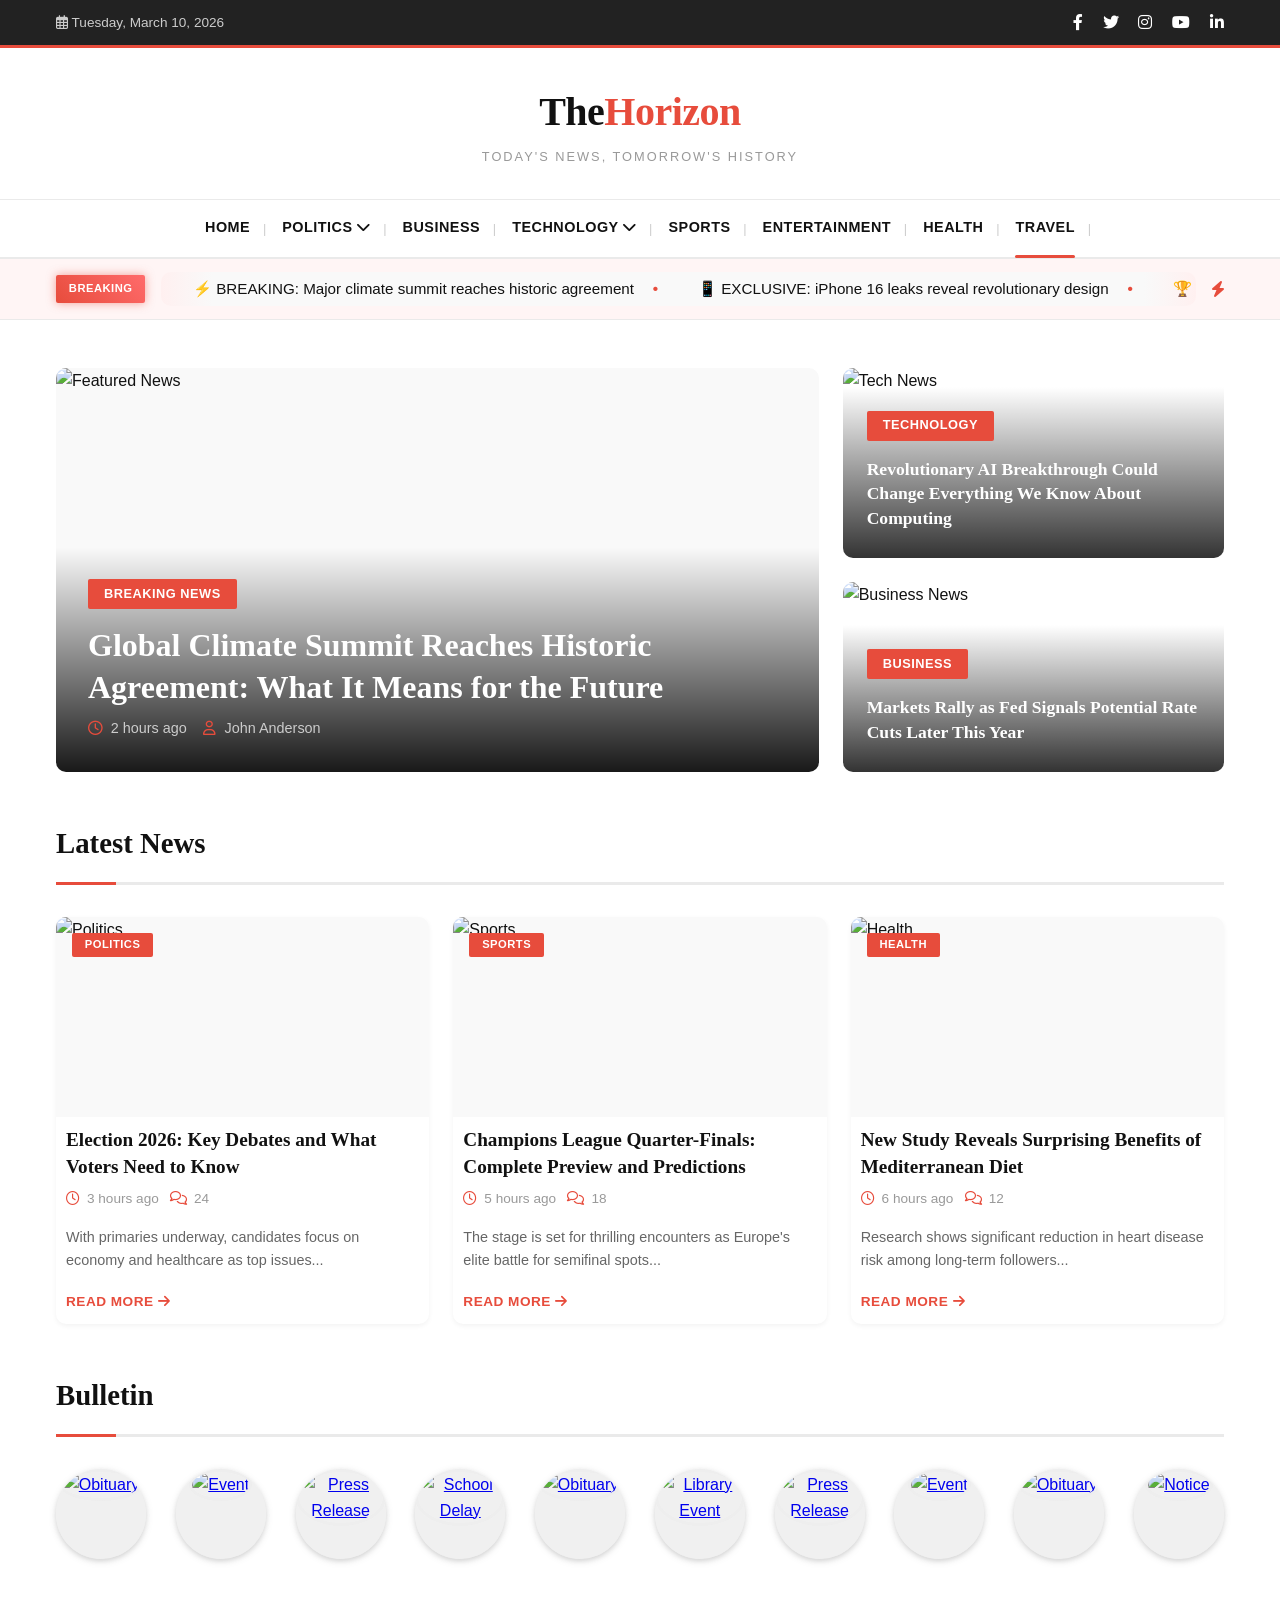
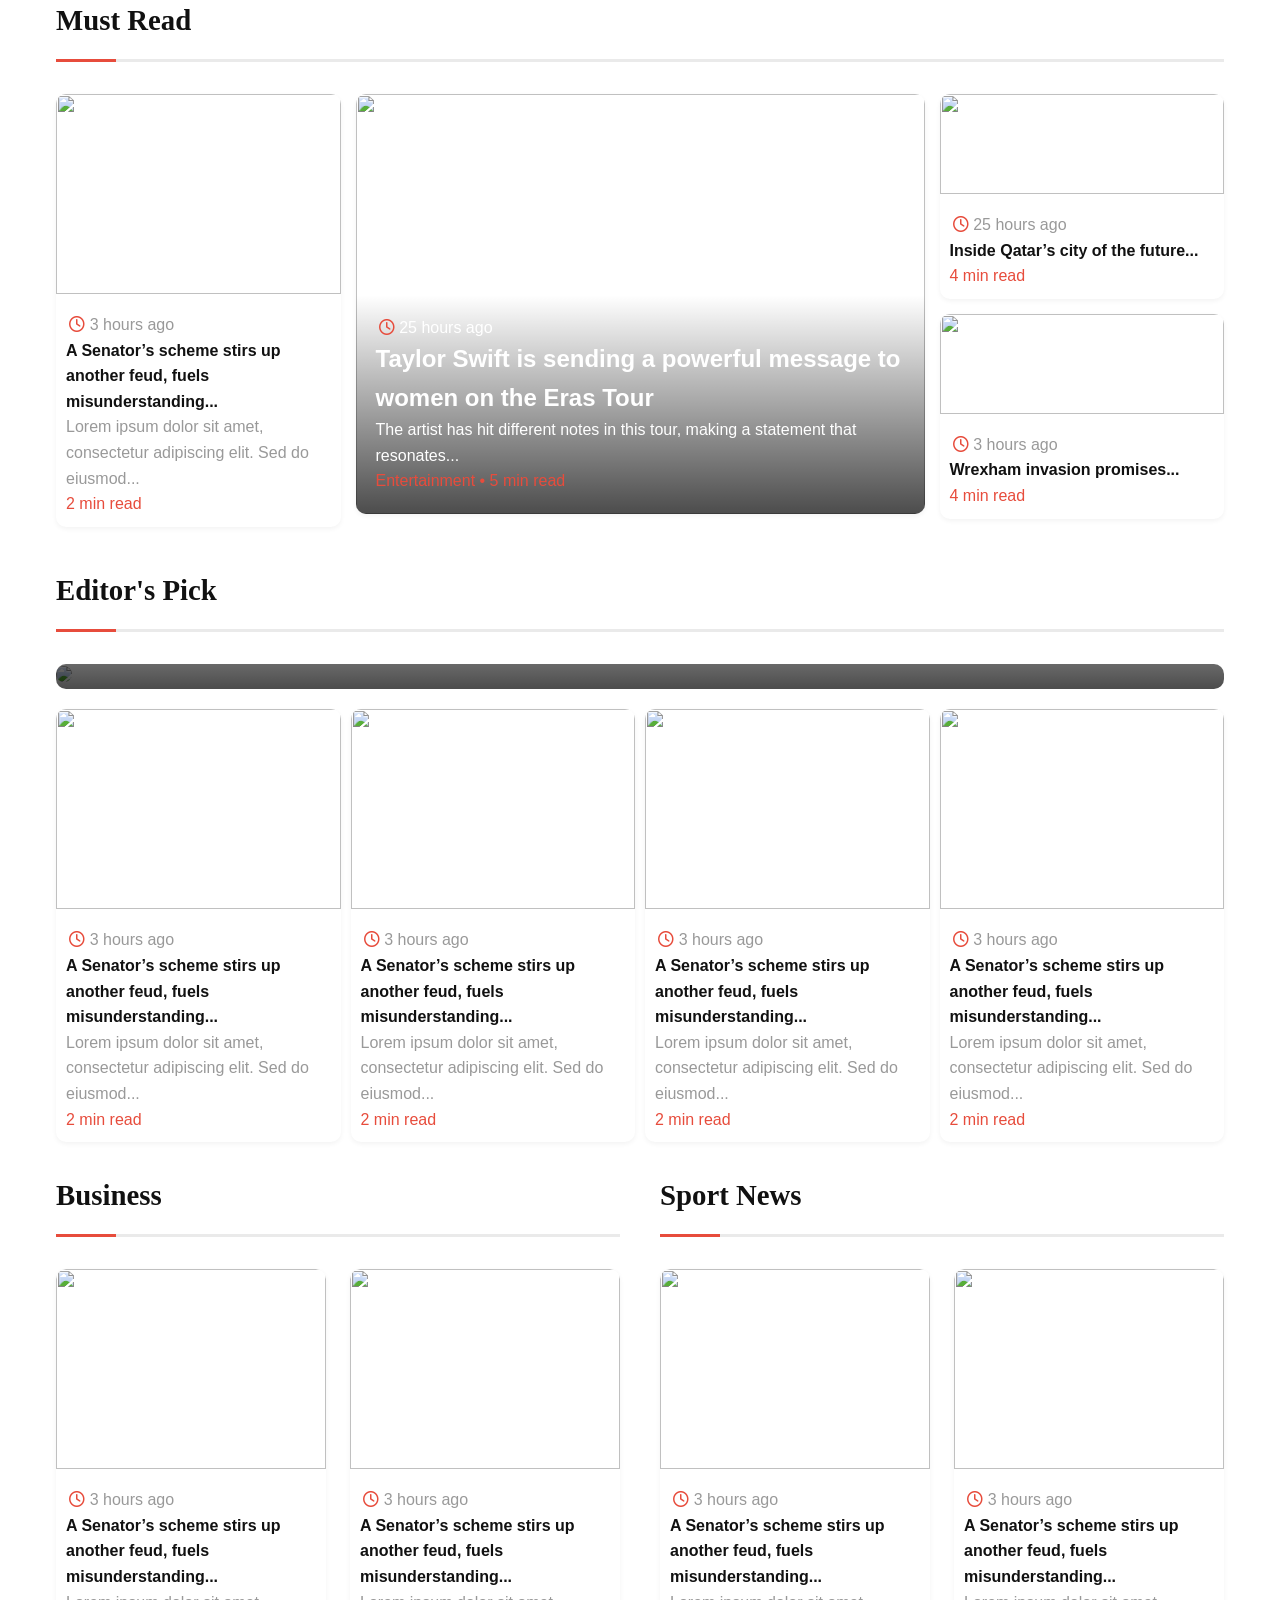
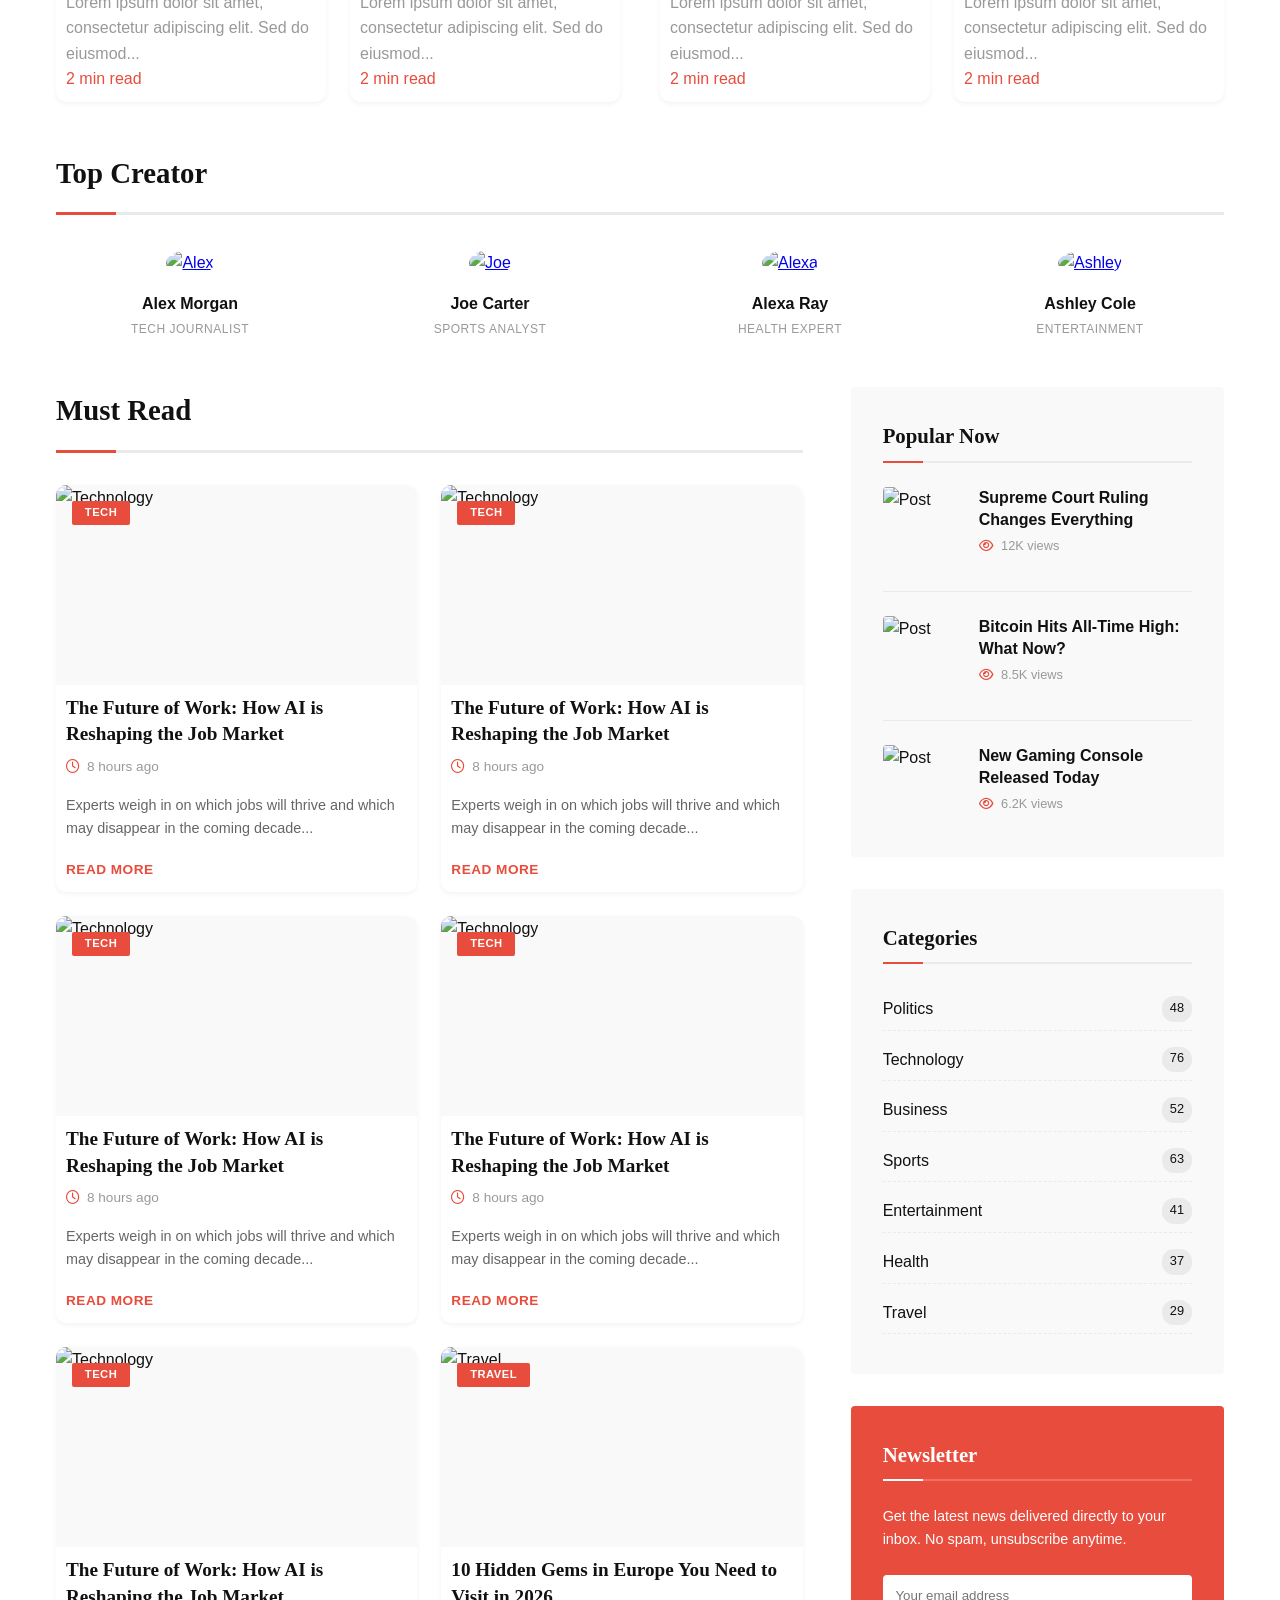
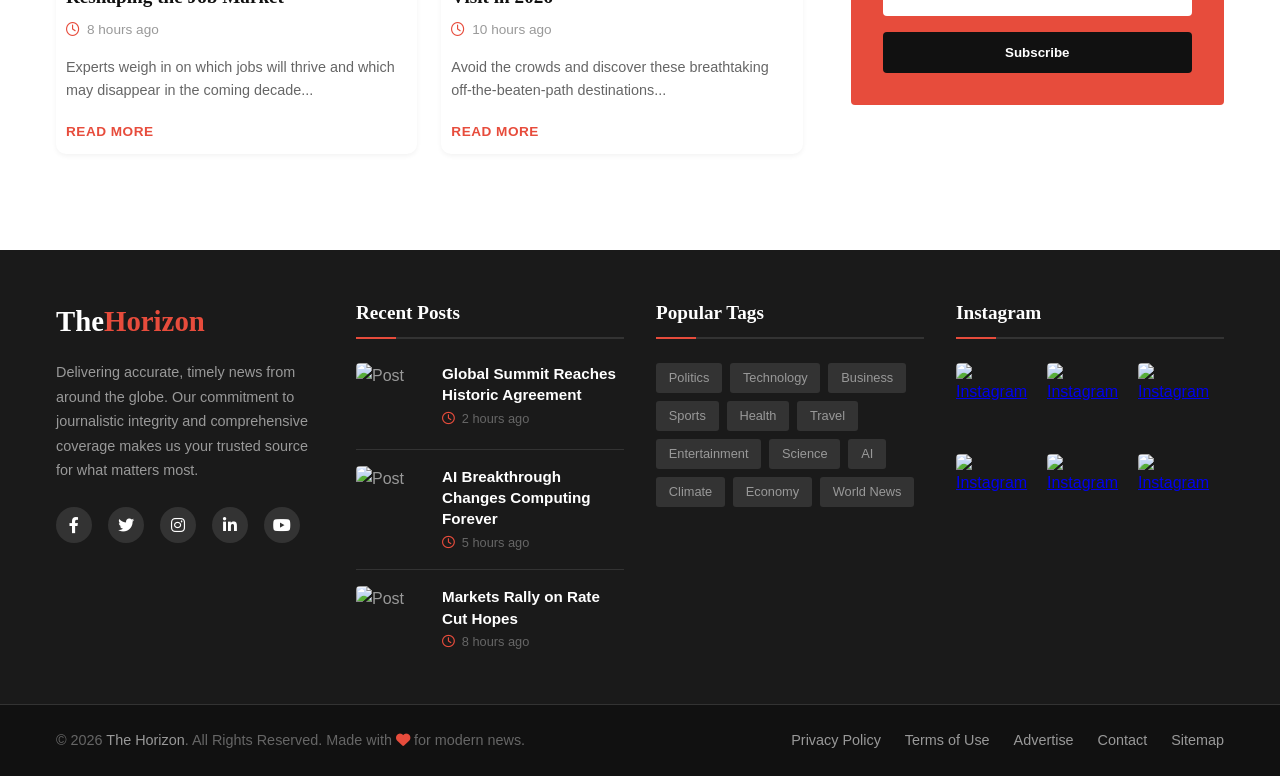
==== index.html @ bb19d881 "first commit" ====
<!doctype html>
<html lang="en">
  <head>
    <meta charset="UTF-8" />
    <meta name="viewport" content="width=device-width, initial-scale=1.0" />
    <title>The Horizon | Modern News & Magazine</title>
    <link
      rel="stylesheet"
      href="https://cdnjs.cloudflare.com/ajax/libs/font-awesome/6.0.0/css/all.min.css"
    />
    <link rel="stylesheet" href="./news.css" />
  </head>
  <body>
    <!-- TOP BAR -->
    <div class="top-bar">
      <div class="container">
        <div class="top-bar-date">
          <i class="far fa-calendar-alt"></i> Tuesday, March 10, 2026
        </div>

        <div class="top-bar-social">
          <a href="#"><i class="fab fa-facebook-f"></i></a>
          <a href="#"><i class="fab fa-twitter"></i></a>
          <a href="#"><i class="fab fa-instagram"></i></a>
          <a href="#"><i class="fab fa-youtube"></i></a>
          <a href="#"><i class="fab fa-linkedin-in"></i></a>
        </div>
      </div>
    </div>

    <!-- HEADER MAIN -->
    <header class="header-main">
      <div class="container">
        <div class="logo-area">
          <a href="./index.html" class="logo">The<span>Horizon</span></a>
          <div class="logo-tagline">Today's News, Tomorrow's History</div>
        </div>
      </div>
    </header>

    <!-- MAIN NAVIGATION -->
    <nav class="main-nav">
      <div class="container">
        <button class="menu-toggle"><i class="fas fa-bars"></i> Menu</button>
        <ul class="nav-menu">
          <li class="nav-item">
            <a href="./index.html" class="nav-link">Home</a>
          </li>
          <li class="nav-item">
            <a href="#" class="nav-link"
              >Politics <i class="fas fa-chevron-down"></i
            ></a>
            <div class="dropdown-menu">
              <a href="./assets/pages/National.html" class="dropdown-item"
                >National</a
              >
              <a href="#" class="dropdown-item">International</a>
              <a href="#" class="dropdown-item">Elections 2026</a>
              <a href="#" class="dropdown-item">Policy</a>
            </div>
          </li>
          <li class="nav-item">
            <a href="./assets/pages/Business.html" class="nav-link">Business</a>
          </li>
          <li class="nav-item">
            <a href="#" class="nav-link"
              >Technology <i class="fas fa-chevron-down"></i
            ></a>
            <div class="dropdown-menu">
              <a href="#" class="dropdown-item">AI & Robotics</a>
              <a href="#" class="dropdown-item">Gadgets</a>
              <a href="#" class="dropdown-item">Startups</a>
            </div>
          </li>
          <li class="nav-item">
            <a href="#" class="nav-link">Sports</a>
          </li>
          <li class="nav-item">
            <a href="#" class="nav-link">Entertainment</a>
          </li>
          <li class="nav-item">
            <a href="#" class="nav-link">Health</a>
          </li>
          <li class="nav-item">
            <a href="#" class="nav-link">Travel</a>
          </li>
          <div class="nav-indicator"></div>
        </ul>
      </div>
    </nav>

    <!-- BREAKING NEWS TICKER -->
    <div class="breaking-news">
      <div class="container">
        <span class="breaking-label">BREAKING</span>
        <div class="breaking-ticker" id="liveTicker">
          <div class="ticker-track" id="tickerTrack">
            <!-- Items will be added by JavaScript -->
          </div>
        </div>
        <i class="fas fa-bolt"></i>
      </div>
    </div>

    <main>
      <div class="container">
        <!-- FEATURED GRID -->
        <div class="featured-grid stagger-1">
          <!-- Main Featured Article -->
          <div class="featured-main reveal">
            <img
              src="https://images.unsplash.com/photo-1504711434969-e33886168f5c?w=1200"
              alt="Featured News"
            />
            <div class="featured-content">
              <span class="featured-category">Breaking News</span>
              <h2 class="featured-title">
                <a href="#">
                  Global Climate Summit Reaches Historic Agreement: What It
                  Means for the Future
                </a>
              </h2>
              <div class="featured-meta">
                <i class="far fa-clock"></i> 2 hours ago &nbsp;&nbsp;
                <i class="far fa-user"></i> John Anderson
              </div>
            </div>
          </div>

          <!-- Side Featured Articles -->
          <div class="featured-side">
            <div class="featured-side-item reveal">
              <img
                src="https://images.unsplash.com/photo-1529107386315-e1a2ed48a620?w=600"
                alt="Tech News"
              />
              <div class="featured-side-content">
                <span class="featured-category">Technology</span>
                <h3 class="featured-side-title">
                  <a href="#"
                    >Revolutionary AI Breakthrough Could Change Everything We
                    Know About Computing</a
                  >
                </h3>
              </div>
            </div>
            <div class="featured-side-item reveal">
              <img
                src="https://images.unsplash.com/photo-1460925895917-afdab827c52f?w=600"
                alt="Business News"
              />
              <div class="featured-side-content">
                <span class="featured-category">Business</span>
                <h3 class="featured-side-title">
                  <a href="#"
                    >Markets Rally as Fed Signals Potential Rate Cuts Later This
                    Year</a
                  >
                </h3>
              </div>
            </div>
          </div>
        </div>

        <!-- LATEST NEWS SECTION -->
        <h2 class="section-title stagger-2">Latest News</h2>
        <div class="article-grid stagger-2">
          <!-- Article Card 1 -->
          <article class="article-card reveal">
            <div class="card-image">
              <img
                src="https://images.unsplash.com/photo-1585829365295-ab7cd400c167?w=600"
                alt="Politics"
              />
              <span class="category-tag">Politics</span>
            </div>
            <div class="card-content">
              <h3 class="card-title">
                <a href="#"
                  >Election 2026: Key Debates and What Voters Need to Know</a
                >
              </h3>
              <div class="card-meta">
                <i class="far fa-clock"></i> 3 hours ago &nbsp;
                <i class="far fa-comments"></i> 24
              </div>
              <p class="card-excerpt">
                With primaries underway, candidates focus on economy and
                healthcare as top issues...
              </p>
              <a href="#" class="read-more"
                >Read More <i class="fas fa-arrow-right"></i
              ></a>
            </div>
          </article>

          <!-- Article Card 2 -->
          <article class="article-card reveal">
            <div class="card-image">
              <img
                src="https://images.unsplash.com/photo-1517245386807-bb43f82c33c4?w=600"
                alt="Sports"
              />
              <span class="category-tag">Sports</span>
            </div>
            <div class="card-content">
              <h3 class="card-title">
                <a href="#"
                  >Champions League Quarter-Finals: Complete Preview and
                  Predictions</a
                >
              </h3>
              <div class="card-meta">
                <i class="far fa-clock"></i> 5 hours ago &nbsp;
                <i class="far fa-comments"></i> 18
              </div>
              <p class="card-excerpt">
                The stage is set for thrilling encounters as Europe's elite
                battle for semifinal spots...
              </p>
              <a href="#" class="read-more"
                >Read More <i class="fas fa-arrow-right"></i
              ></a>
            </div>
          </article>

          <!-- Article Card 3 -->
          <article class="article-card reveal">
            <div class="card-image">
              <img
                src="https://images.unsplash.com/photo-1576091160399-112ba8d25d1d?w=600"
                alt="Health"
              />
              <span class="category-tag">Health</span>
            </div>
            <div class="card-content">
              <h3 class="card-title">
                <a href="#"
                  >New Study Reveals Surprising Benefits of Mediterranean
                  Diet</a
                >
              </h3>
              <div class="card-meta">
                <i class="far fa-clock"></i> 6 hours ago &nbsp;
                <i class="far fa-comments"></i> 12
              </div>
              <p class="card-excerpt">
                Research shows significant reduction in heart disease risk among
                long-term followers...
              </p>
              <a href="#" class="read-more"
                >Read More <i class="fas fa-arrow-right"></i
              ></a>
            </div>
          </article>
        </div>

        <!-- BULLETIN -->
        <h2 class="section-title stagger-3">Bulletin</h2>
        <div class="bulletin-row stagger-3">
          <div
            class="bulletin-item reveal"
            data-label="Obituary: Mary Johnson"
            data-date="Mar 10, 2026"
          >
            <a href="/obituaries/mary-johnson">
              <img
                src="https://randomuser.me/api/portraits/women/68.jpg"
                alt="Obituary"
              />
            </a>
          </div>
          <div
            class="bulletin-item reveal"
            data-label="Downtown Street Fair"
            data-date="Sat, Mar 15"
          >
            <a href="/events/downtown-street-fair">
              <img
                src="https://cdn-icons-png.flaticon.com/512/1995/1995572.png"
                alt="Event"
              />
            </a>
          </div>
          <div
            class="bulletin-item reveal"
            data-label="City Budget Approved"
            data-date="2 hours ago"
          >
            <a href="/press/city-budget-approved">
              <img
                src="https://cdn-icons-png.flaticon.com/512/2933/2933245.png"
                alt="Press Release"
              />
            </a>
          </div>
          <div
            class="bulletin-item reveal"
            data-label="Lincoln HS: 2-hr delay"
            data-date="Today, 7:30 AM"
          >
            <a href="/schools/closures#lincoln">
              <img
                src="https://cdn-icons-png.flaticon.com/512/3069/3069176.png"
                alt="School Delay"
              />
            </a>
          </div>
          <div
            class="bulletin-item reveal"
            data-label="Robert Chen, 78"
            data-date="Mar 9, 2026"
          >
            <a href="/obituaries/robert-chen">
              <img
                src="https://randomuser.me/api/portraits/men/32.jpg"
                alt="Obituary"
              />
            </a>
          </div>
          <div
            class="bulletin-item reveal"
            data-label="Library Book Sale"
            data-date="Mar 12–14"
          >
            <a href="/events/library-book-sale">
              <img
                src="https://cdn-icons-png.flaticon.com/512/1046/1046784.png"
                alt="Library Event"
              />
            </a>
          </div>
          <div
            class="bulletin-item reveal"
            data-label="Police Chief announces retirement"
            data-date="1 day ago"
          >
            <a href="/press/police-chief-retires">
              <img
                src="https://cdn-icons-png.flaticon.com/512/3135/3135715.png"
                alt="Press Release"
              />
            </a>
          </div>
          <div
            class="bulletin-item reveal"
            data-label="Annual Spring Cleanup"
            data-date="Sat, Mar 22"
          >
            <a href="/events/spring-cleanup">
              <img
                src="https://cdn-icons-png.flaticon.com/512/263/263115.png"
                alt="Event"
              />
            </a>
          </div>
          <div
            class="bulletin-item reveal"
            data-label="Eleanor Ramirez, 92"
            data-date="Mar 8, 2026"
          >
            <a href="/obituaries/eleanor-ramirez">
              <img
                src="https://randomuser.me/api/portraits/women/90.jpg"
                alt="Obituary"
              />
            </a>
          </div>
          <div
            class="bulletin-item reveal"
            data-label="Water main repair: detour"
            data-date="Mar 11–12"
          >
            <a href="/notices/water-main-repair">
              <img
                src="https://cdn-icons-png.flaticon.com/512/190/190411.png"
                alt="Notice"
              />
            </a>
          </div>
        </div>

        <!-- MUST READ -->
        <h2 class="section-title stagger-4">Must Read</h2>
        <div class="must-read stagger-4">
          <div class="grid">
            <!-- Left Card -->
            <div class="card small unfeature reveal">
              <img src="https://picsum.photos/300/200" />
              <div class="card-content">
                <div class="card-meta-top">
                  <span class="dot red"></span>
                  <span class="read-meta"
                    ><i class="far fa-clock"></i> 3 hours ago</span
                  >
                </div>
                <a class="card-title-small">
                  A Senator’s scheme stirs up another feud, fuels
                  misunderstanding...
                </a>
                <p class="card-excerpt-small">
                  Lorem ipsum dolor sit amet, consectetur adipiscing elit. Sed
                  do eiusmod...
                </p>
                <span class="read-time">2 min read</span>
              </div>
            </div>

            <!-- Center Featured -->
            <div class="card featured unfeature reveal">
              <img src="https://picsum.photos/600/400" />
              <div class="overlay">
                <div class="card-meta-top light">
                  <span class="dot"></span>

                  <span>
                    <span class="read-meta"><i class="far fa-clock"></i></span
                    >&nbsp;25 hours ago</span
                  >
                </div>
                <a class="featured-title-custom">
                  Taylor Swift is sending a powerful message to women on the
                  Eras Tour
                </a>
                <p class="featured-desc">
                  The artist has hit different notes in this tour, making a
                  statement that resonates...
                </p>
                <span class="read-time">Entertainment • 5 min read</span>
              </div>
            </div>

            <!-- Right Column -->
            <div class="right-column">
              <div class="card small unfeature reveal">
                <img src="https://picsum.photos/300/200" />
                <div class="card-content">
                  <div class="card-meta-top">
                    <span class="dot red"></span>
                    <span class="read-meta"
                      ><i class="far fa-clock"></i> 25 hours ago</span
                    >
                  </div>
                  <a class="card-title-small">
                    Inside Qatar’s city of the future... </a
                  ><br />
                  <span class="read-time">4 min read</span>
                </div>
              </div>
              <div class="card small unfeature reveal">
                <img src="https://picsum.photos/300/200" />
                <div class="card-content">
                  <div class="card-meta-top">
                    <span class="dot red"></span>
                    <span class="read-meta"
                      ><i class="far fa-clock"></i> 3 hours ago</span
                    >
                  </div>
                  <a class="card-title-small">Wrexham invasion promises...</a
                  ><br />
                  <span class="read-time">4 min read</span>
                </div>
              </div>
            </div>
          </div>
        </div>

        <!-- EDITOR PICKS -->
        <h2 class="section-title stagger-5">Editor's Pick</h2>
        <div class="editor-pick stagger-5">
          <div class="editor-main unfeature reveal">
            <img src="https://picsum.photos/1200/500" />
            <div class="editor-overlay">
              <div class="card-meta-top light">
                <span class="dot"></span>

                <span>
                  <span class="read-meta"><i class="far fa-clock"></i></span
                  >&nbsp;25 hours ago</span
                >
              </div>
              <a class="featured-title-custom">
                Taylor Swift is sending a powerful message to women on the Eras
                Tour
              </a>
              <p class="featured-desc">
                The artist has hit different notes in this tour, making a
                statement that resonates...
              </p>
              <span class="read-time">Entertainment • 5 min read</span>
            </div>
          </div>

          <div class="editor-grid">
            <div class="card small unfeature reveal">
              <img src="https://picsum.photos/200" />
              <div class="card-content">
                <div class="card-meta-top">
                  <span class="dot red"></span>
                  <span class="read-meta"
                    ><i class="far fa-clock"></i> 3 hours ago</span
                  >
                </div>
                <a class="card-title-small">
                  A Senator’s scheme stirs up another feud, fuels
                  misunderstanding...
                </a>
                <p class="card-excerpt-small">
                  Lorem ipsum dolor sit amet, consectetur adipiscing elit. Sed
                  do eiusmod...
                </p>
                <span class="read-time">2 min read</span>
              </div>
            </div>
            <div class="card small unfeature reveal">
              <img src="https://picsum.photos/200" />
              <div class="card-content">
                <div class="card-meta-top">
                  <span class="dot red"></span>
                  <span class="read-meta"
                    ><i class="far fa-clock"></i> 3 hours ago</span
                  >
                </div>
                <a class="card-title-small">
                  A Senator’s scheme stirs up another feud, fuels
                  misunderstanding...
                </a>
                <p class="card-excerpt-small">
                  Lorem ipsum dolor sit amet, consectetur adipiscing elit. Sed
                  do eiusmod...
                </p>
                <span class="read-time">2 min read</span>
              </div>
            </div>
            <div class="card small unfeature reveal">
              <img src="https://picsum.photos/200" />
              <div class="card-content">
                <div class="card-meta-top">
                  <span class="dot red"></span>
                  <span class="read-meta"
                    ><i class="far fa-clock"></i> 3 hours ago</span
                  >
                </div>
                <a class="card-title-small">
                  A Senator’s scheme stirs up another feud, fuels
                  misunderstanding...
                </a>
                <p class="card-excerpt-small">
                  Lorem ipsum dolor sit amet, consectetur adipiscing elit. Sed
                  do eiusmod...
                </p>
                <span class="read-time">2 min read</span>
              </div>
            </div>
            <div class="card small unfeature reveal">
              <img src="https://picsum.photos/200" />
              <div class="card-content">
                <div class="card-meta-top">
                  <span class="dot red"></span>
                  <span class="read-meta"
                    ><i class="far fa-clock"></i> 3 hours ago</span
                  >
                </div>
                <a class="card-title-small">
                  A Senator’s scheme stirs up another feud, fuels
                  misunderstanding...
                </a>
                <p class="card-excerpt-small">
                  Lorem ipsum dolor sit amet, consectetur adipiscing elit. Sed
                  do eiusmod...
                </p>
                <span class="read-time">2 min read</span>
              </div>
            </div>
          </div>
        </div>

        <!-- BUSINESS + SPORTS -->
        <div class="double-section">
          <!-- Business -->
          <div>
            <h2 class="section-title">Business</h2>
            <div class="article-grid business">
              <article class="article-card reveal">
                <div class="card small unfeature">
                  <img src="https://picsum.photos/200" />
                  <div class="card-content">
                    <div class="card-meta-top">
                      <span class="dot red"></span>
                      <span class="read-meta"
                        ><i class="far fa-clock"></i> 3 hours ago</span
                      >
                    </div>
                    <a class="card-title-small">
                      A Senator’s scheme stirs up another feud, fuels
                      misunderstanding...
                    </a>
                    <p class="card-excerpt-small">
                      Lorem ipsum dolor sit amet, consectetur adipiscing elit.
                      Sed do eiusmod...
                    </p>
                    <span class="read-time">2 min read</span>
                  </div>
                </div>
              </article>
              <article class="article-card reveal">
                <div class="card small unfeature">
                  <img src="https://picsum.photos/200" />
                  <div class="card-content">
                    <div class="card-meta-top">
                      <span class="dot red"></span>
                      <span class="read-meta"
                        ><i class="far fa-clock"></i> 3 hours ago</span
                      >
                    </div>
                    <a class="card-title-small">
                      A Senator’s scheme stirs up another feud, fuels
                      misunderstanding...
                    </a>
                    <p class="card-excerpt-small">
                      Lorem ipsum dolor sit amet, consectetur adipiscing elit.
                      Sed do eiusmod...
                    </p>
                    <span class="read-time">2 min read</span>
                  </div>
                </div>
              </article>
            </div>
          </div>
          <!-- Sports -->
          <div>
            <h2 class="section-title">Sport News</h2>
            <div class="article-grid sports">
              <article class="article-card reveal">
                <div class="card small unfeature">
                  <img src="https://picsum.photos/200" />
                  <div class="card-content">
                    <div class="card-meta-top">
                      <span class="dot red"></span>
                      <span class="read-meta"
                        ><i class="far fa-clock"></i> 3 hours ago</span
                      >
                    </div>
                    <a class="card-title-small">
                      A Senator’s scheme stirs up another feud, fuels
                      misunderstanding...
                    </a>
                    <p class="card-excerpt-small">
                      Lorem ipsum dolor sit amet, consectetur adipiscing elit.
                      Sed do eiusmod...
                    </p>
                    <span class="read-time">2 min read</span>
                  </div>
                </div>
              </article>
              <article class="article-card reveal">
                <div class="card small unfeature">
                  <img src="https://picsum.photos/200" />
                  <div class="card-content">
                    <div class="card-meta-top">
                      <span class="dot red"></span>
                      <span class="read-meta"
                        ><i class="far fa-clock"></i> 3 hours ago</span
                      >
                    </div>
                    <a class="card-title-small">
                      A Senator’s scheme stirs up another feud, fuels
                      misunderstanding...
                    </a>
                    <p class="card-excerpt-small">
                      Lorem ipsum dolor sit amet, consectetur adipiscing elit.
                      Sed do eiusmod...
                    </p>
                    <span class="read-time">2 min read</span>
                  </div>
                </div>
              </article>
            </div>
          </div>
        </div>

        <!-- TOP CREATOR -->
        <h2 class="section-title">Top Creator</h2>
        <div class="creators">
          <div class="creator reveal">
            <a href="#" class="creator-link"
              ><img src="https://i.pravatar.cc/90?img=10" alt="Alex"
            /></a>
            <div class="creator-info">
              <h3 class="creator-name">Alex Morgan</h3>
              <p class="creator-role">Tech Journalist</p>
            </div>
          </div>
          <div class="creator reveal">
            <a href="#" class="creator-link"
              ><img src="https://i.pravatar.cc/90?img=11" alt="Joe"
            /></a>
            <div class="creator-info">
              <h3 class="creator-name">Joe Carter</h3>
              <p class="creator-role">Sports Analyst</p>
            </div>
          </div>
          <div class="creator reveal">
            <a href="#" class="creator-link"
              ><img src="https://i.pravatar.cc/90?img=12" alt="Alexa"
            /></a>
            <div class="creator-info">
              <h3 class="creator-name">Alexa Ray</h3>
              <p class="creator-role">Health Expert</p>
            </div>
          </div>
          <div class="creator reveal">
            <a href="#" class="creator-link"
              ><img src="https://i.pravatar.cc/90?img=13" alt="Ashley"
            /></a>
            <div class="creator-info">
              <h3 class="creator-name">Ashley Cole</h3>
              <p class="creator-role">Entertainment</p>
            </div>
          </div>
        </div>

        <!-- MAIN CONTENT AREA WITH SIDEBAR -->
        <div class="content-area">
          <!-- Main Content (Left Column) -->
          <div class="main-content">
            <h2 class="section-title">Must Read</h2>
            <div class="article-grid" style="grid-template-columns: 1fr 1fr">
              <!-- Additional Articles -->
              <article class="article-card reveal">
                <div class="card-image">
                  <img
                    src="https://images.unsplash.com/photo-1557426272-fc759fdf7a8d?w=600"
                    alt="Technology"
                  />
                  <span class="category-tag">Tech</span>
                </div>
                <div class="card-content">
                  <h3 class="card-title">
                    <a href="#"
                      >The Future of Work: How AI is Reshaping the Job Market</a
                    >
                  </h3>
                  <div class="card-meta">
                    <i class="far fa-clock"></i> 8 hours ago
                  </div>
                  <p class="card-excerpt">
                    Experts weigh in on which jobs will thrive and which may
                    disappear in the coming decade...
                  </p>
                  <a href="#" class="read-more">Read More</a>
                </div>
              </article>

              <article class="article-card reveal">
                <div class="card-image">
                  <img
                    src="https://images.unsplash.com/photo-1557426272-fc759fdf7a8d?w=600"
                    alt="Technology"
                  />
                  <span class="category-tag">Tech</span>
                </div>
                <div class="card-content">
                  <h3 class="card-title">
                    <a href="#"
                      >The Future of Work: How AI is Reshaping the Job Market</a
                    >
                  </h3>
                  <div class="card-meta">
                    <i class="far fa-clock"></i> 8 hours ago
                  </div>
                  <p class="card-excerpt">
                    Experts weigh in on which jobs will thrive and which may
                    disappear in the coming decade...
                  </p>
                  <a href="#" class="read-more">Read More</a>
                </div>
              </article>

              <article class="article-card reveal">
                <div class="card-image">
                  <img
                    src="https://images.unsplash.com/photo-1557426272-fc759fdf7a8d?w=600"
                    alt="Technology"
                  />
                  <span class="category-tag">Tech</span>
                </div>
                <div class="card-content">
                  <h3 class="card-title">
                    <a href="#"
                      >The Future of Work: How AI is Reshaping the Job Market</a
                    >
                  </h3>
                  <div class="card-meta">
                    <i class="far fa-clock"></i> 8 hours ago
                  </div>
                  <p class="card-excerpt">
                    Experts weigh in on which jobs will thrive and which may
                    disappear in the coming decade...
                  </p>
                  <a href="#" class="read-more">Read More</a>
                </div>
              </article>

              <article class="article-card reveal">
                <div class="card-image">
                  <img
                    src="https://images.unsplash.com/photo-1557426272-fc759fdf7a8d?w=600"
                    alt="Technology"
                  />
                  <span class="category-tag">Tech</span>
                </div>
                <div class="card-content">
                  <h3 class="card-title">
                    <a href="#"
                      >The Future of Work: How AI is Reshaping the Job Market</a
                    >
                  </h3>
                  <div class="card-meta">
                    <i class="far fa-clock"></i> 8 hours ago
                  </div>
                  <p class="card-excerpt">
                    Experts weigh in on which jobs will thrive and which may
                    disappear in the coming decade...
                  </p>
                  <a href="#" class="read-more">Read More</a>
                </div>
              </article>

              <article class="article-card reveal">
                <div class="card-image">
                  <img
                    src="https://images.unsplash.com/photo-1557426272-fc759fdf7a8d?w=600"
                    alt="Technology"
                  />
                  <span class="category-tag">Tech</span>
                </div>
                <div class="card-content">
                  <h3 class="card-title">
                    <a href="#"
                      >The Future of Work: How AI is Reshaping the Job Market</a
                    >
                  </h3>
                  <div class="card-meta">
                    <i class="far fa-clock"></i> 8 hours ago
                  </div>
                  <p class="card-excerpt">
                    Experts weigh in on which jobs will thrive and which may
                    disappear in the coming decade...
                  </p>
                  <a href="#" class="read-more">Read More</a>
                </div>
              </article>

              <article class="article-card reveal">
                <div class="card-image">
                  <img
                    src="https://images.unsplash.com/photo-1449965408869-eaa3f722e40d?w=600"
                    alt="Travel"
                  />
                  <span class="category-tag">Travel</span>
                </div>
                <div class="card-content">
                  <h3 class="card-title">
                    <a href="#"
                      >10 Hidden Gems in Europe You Need to Visit in 2026</a
                    >
                  </h3>
                  <div class="card-meta">
                    <i class="far fa-clock"></i> 10 hours ago
                  </div>
                  <p class="card-excerpt">
                    Avoid the crowds and discover these breathtaking
                    off-the-beaten-path destinations...
                  </p>
                  <a href="#" class="read-more">Read More</a>
                </div>
              </article>
            </div>
          </div>

          <!-- Sidebar (Right Column) -->
          <aside class="sidebar">
            <!-- Popular Posts Widget -->
            <div class="sidebar-widget reveal">
              <h3 class="widget-title">Popular Now</h3>
              <div class="popular-posts">
                <div class="popular-post-item">
                  <img
                    src="https://images.unsplash.com/photo-1588681664899-f142ff2dc9b1?w=150"
                    alt="Post"
                    class="popular-post-image"
                  />
                  <div class="popular-post-content">
                    <h4 class="popular-post-title">
                      <a href="#">Supreme Court Ruling Changes Everything</a>
                    </h4>
                    <div class="popular-post-date">
                      <i class="far fa-eye"></i> 12K views
                    </div>
                  </div>
                </div>
                <div class="popular-post-item">
                  <img
                    src="https://images.unsplash.com/photo-1611162617213-7d7a39e9b1d7?w=150"
                    alt="Post"
                    class="popular-post-image"
                  />
                  <div class="popular-post-content">
                    <h4 class="popular-post-title">
                      <a href="#">Bitcoin Hits All-Time High: What Now?</a>
                    </h4>
                    <div class="popular-post-date">
                      <i class="far fa-eye"></i> 8.5K views
                    </div>
                  </div>
                </div>
                <div class="popular-post-item">
                  <img
                    src="https://images.unsplash.com/photo-1542751371-adc38448a05e?w=150"
                    alt="Post"
                    class="popular-post-image"
                  />
                  <div class="popular-post-content">
                    <h4 class="popular-post-title">
                      <a href="#">New Gaming Console Released Today</a>
                    </h4>
                    <div class="popular-post-date">
                      <i class="far fa-eye"></i> 6.2K views
                    </div>
                  </div>
                </div>
              </div>
            </div>

            <!-- Categories Widget -->
            <div class="sidebar-widget reveal">
              <h3 class="widget-title">Categories</h3>
              <ul class="category-list">
                <li class="category-list-item">
                  <a href="#"
                    >Politics <span class="category-count">48</span></a
                  >
                </li>
                <li class="category-list-item">
                  <a href="#"
                    >Technology <span class="category-count">76</span></a
                  >
                </li>
                <li class="category-list-item">
                  <a href="#"
                    >Business <span class="category-count">52</span></a
                  >
                </li>
                <li class="category-list-item">
                  <a href="#">Sports <span class="category-count">63</span></a>
                </li>
                <li class="category-list-item">
                  <a href="#"
                    >Entertainment <span class="category-count">41</span></a
                  >
                </li>
                <li class="category-list-item">
                  <a href="#">Health <span class="category-count">37</span></a>
                </li>
                <li class="category-list-item">
                  <a href="#">Travel <span class="category-count">29</span></a>
                </li>
              </ul>
            </div>

            <!-- Newsletter Widget -->
            <div class="sidebar-widget newsletter-widget reveal">
              <h3 class="widget-title">Newsletter</h3>
              <p class="newsletter-text">
                Get the latest news delivered directly to your inbox. No spam,
                unsubscribe anytime.
              </p>
              <form>
                <input
                  type="email"
                  class="newsletter-input"
                  placeholder="Your email address"
                  required
                />
                <button type="submit" class="newsletter-button">
                  Subscribe
                </button>
              </form>
            </div>
          </aside>
        </div>
      </div>
    </main>

    <!-- FOOTER -->
    <footer class="site-footer">
      <div class="footer-top">
        <div class="container">
          <div class="footer-grid">
            <!-- Widget 1: About Us -->
            <div class="footer-widget">
              <a href="#" class="footer-logo">The<span>Horizon</span></a>
              <p class="footer-about-text">
                Delivering accurate, timely news from around the globe. Our
                commitment to journalistic integrity and comprehensive coverage
                makes us your trusted source for what matters most.
              </p>
              <div class="footer-social">
                <a href="#"><i class="fab fa-facebook-f"></i></a>
                <a href="#"><i class="fab fa-twitter"></i></a>
                <a href="#"><i class="fab fa-instagram"></i></a>
                <a href="#"><i class="fab fa-linkedin-in"></i></a>
                <a href="#"><i class="fab fa-youtube"></i></a>
              </div>
            </div>

            <!-- Widget 2: Recent Posts -->
            <div class="footer-widget">
              <h4 class="footer-widget-title">Recent Posts</h4>
              <ul class="footer-recent-posts">
                <li class="footer-recent-item">
                  <a href="#" class="footer-recent-link">
                    <img
                      src="https://images.unsplash.com/photo-1504711434969-e33886168f5c?w=150"
                      alt="Post"
                      class="footer-recent-image"
                    />
                    <div class="footer-recent-content">
                      <div class="footer-recent-title">
                        Global Summit Reaches Historic Agreement
                      </div>
                      <div class="footer-recent-date">
                        <i class="far fa-clock"></i> 2 hours ago
                      </div>
                    </div>
                  </a>
                </li>
                <li class="footer-recent-item">
                  <a href="#" class="footer-recent-link">
                    <img
                      src="https://images.unsplash.com/photo-1529107386315-e1a2ed48a620?w=150"
                      alt="Post"
                      class="footer-recent-image"
                    />
                    <div class="footer-recent-content">
                      <div class="footer-recent-title">
                        AI Breakthrough Changes Computing Forever
                      </div>
                      <div class="footer-recent-date">
                        <i class="far fa-clock"></i> 5 hours ago
                      </div>
                    </div>
                  </a>
                </li>
                <li class="footer-recent-item">
                  <a href="#" class="footer-recent-link">
                    <img
                      src="https://images.unsplash.com/photo-1460925895917-afdab827c52f?w=150"
                      alt="Post"
                      class="footer-recent-image"
                    />
                    <div class="footer-recent-content">
                      <div class="footer-recent-title">
                        Markets Rally on Rate Cut Hopes
                      </div>
                      <div class="footer-recent-date">
                        <i class="far fa-clock"></i> 8 hours ago
                      </div>
                    </div>
                  </a>
                </li>
              </ul>
            </div>

            <!-- Widget 3: Tags -->
            <div class="footer-widget">
              <h4 class="footer-widget-title">Popular Tags</h4>
              <div class="footer-tags">
                <a href="#" class="footer-tag">Politics</a>
                <a href="#" class="footer-tag">Technology</a>
                <a href="#" class="footer-tag">Business</a>
                <a href="#" class="footer-tag">Sports</a>
                <a href="#" class="footer-tag">Health</a>
                <a href="#" class="footer-tag">Travel</a>
                <a href="#" class="footer-tag">Entertainment</a>
                <a href="#" class="footer-tag">Science</a>
                <a href="#" class="footer-tag">AI</a>
                <a href="#" class="footer-tag">Climate</a>
                <a href="#" class="footer-tag">Economy</a>
                <a href="#" class="footer-tag">World News</a>
              </div>
            </div>

            <!-- Widget 4: Instagram Feed -->
            <div class="footer-widget">
              <h4 class="footer-widget-title">Instagram</h4>
              <div class="footer-instagram-grid">
                <a href="#" class="footer-instagram-item">
                  <img
                    src="https://images.unsplash.com/photo-1504711434969-e33886168f5c?w=150"
                    alt="Instagram"
                  />
                  <span class="footer-instagram-overlay"
                    ><i class="fab fa-instagram"></i
                  ></span>
                </a>
                <a href="#" class="footer-instagram-item">
                  <img
                    src="https://images.unsplash.com/photo-1529107386315-e1a2ed48a620?w=150"
                    alt="Instagram"
                  />
                  <span class="footer-instagram-overlay"
                    ><i class="fab fa-instagram"></i
                  ></span>
                </a>
                <a href="#" class="footer-instagram-item">
                  <img
                    src="https://images.unsplash.com/photo-1460925895917-afdab827c52f?w=150"
                    alt="Instagram"
                  />
                  <span class="footer-instagram-overlay"
                    ><i class="fab fa-instagram"></i
                  ></span>
                </a>
                <a href="#" class="footer-instagram-item">
                  <img
                    src="https://images.unsplash.com/photo-1449965408869-eaa3f722e40d?w=150"
                    alt="Instagram"
                  />
                  <span class="footer-instagram-overlay"
                    ><i class="fab fa-instagram"></i
                  ></span>
                </a>
                <a href="#" class="footer-instagram-item">
                  <img
                    src="https://images.unsplash.com/photo-1557426272-fc759fdf7a8d?w=150"
                    alt="Instagram"
                  />
                  <span class="footer-instagram-overlay"
                    ><i class="fab fa-instagram"></i
                  ></span>
                </a>
                <a href="#" class="footer-instagram-item">
                  <img
                    src="https://images.unsplash.com/photo-1585829365295-ab7cd400c167?w=150"
                    alt="Instagram"
                  />
                  <span class="footer-instagram-overlay"
                    ><i class="fab fa-instagram"></i
                  ></span>
                </a>
              </div>
            </div>
          </div>
        </div>
      </div>

      <!-- Footer Bottom -->
      <div class="footer-bottom">
        <div class="container">
          <div class="footer-copyright">
            © 2026 <a href="#">The Horizon</a>. All Rights Reserved. Made with
            <i class="fas fa-heart" style="color: var(--primary-red)"></i> for
            modern news.
          </div>
          <ul class="footer-bottom-links">
            <li><a href="#">Privacy Policy</a></li>
            <li><a href="#">Terms of Use</a></li>
            <li><a href="#">Advertise</a></li>
            <li><a href="#">Contact</a></li>
            <li><a href="#">Sitemap</a></li>
          </ul>
        </div>
      </div>
    </footer>

    <!-- Back to Top Button -->
    <button class="back-to-top" id="backToTop">
      <i class="fas fa-arrow-up"></i>
    </button>

    <!-- Newsletter Popup -->
    <div class="newsletter-popup" id="newsletterPopup">
      <button class="popup-close">×</button>
      <h4 class="popup-title">📧 Never Miss a Story</h4>
      <p>
        Subscribe to our newsletter and get the best news delivered to your
        inbox.
      </p>
      <form id="newsletterForm">
        <input
          type="email"
          class="popup-input"
          placeholder="Your email address"
          required
        />
        <button type="submit" class="popup-button">Subscribe Now</button>
      </form>
    </div>
    <script src="./script.js"></script>
  </body>
</html>
---- news.css ----
* {
  margin: 0;
  padding: 0;
  box-sizing: border-box;
}

:root {
  /* Colours */
  --primary-red: #e74c3c;
  --primary-red-dark: #c0392b;
  --text-dark: #111111;
  --text-gray: #666666;
  --text-light: #999999;
  --bg-light: #f9f9f9;
  --bg-white: #ffffff;
  --border-color: #eaeaea;
  --top-bar-bg: #222222;

  /* Typography */
  --font-primary:
    "Segoe UI", Roboto, -apple-system, BlinkMacSystemFont, sans-serif;
  --font-headlines: "Merriweather", "Times New Roman", serif;

  /* Spacing */
  --container-width: 1200px;
  --spacing-xs: 0.5rem;
  --spacing-sm: 1rem;
  --spacing-md: 1.5rem;
  --spacing-lg: 2rem;
  --spacing-xl: 3rem;
}

body {
  font-family: var(--font-primary);
  color: var(--text-dark);
  line-height: 1.6;
  background-color: var(--bg-white);
}

/* HOMEPAGE */

/* TOP BAR */
.top-bar {
  background-color: var(--top-bar-bg);
  color: #fff;
  font-size: 0.85rem;
  padding: 0.6rem 0;
  border-bottom: 3px solid var(--primary-red);
}

.top-bar .container {
  display: flex;
  justify-content: space-between;
  align-items: center;
}

.top-bar-date {
  color: #ccc;
}

.top-bar-social a {
  color: #fff;
  margin-left: var(--spacing-sm);
  text-decoration: none;
  font-size: 1rem;
  transition: color 0.3s ease;
}

.top-bar-social a:hover {
  color: var(--primary-red);
}

/* Responsiveness */
@media (max-width: 768px) {
  .top-bar .container {
    flex-direction: column;
    gap: var(--spacing-xs);
    text-align: center;
  }

  .top-bar-social a {
    margin: 0 var(--spacing-xs);
  }
}

/* HEADER MAIN */
.header-main {
  padding: var(--spacing-lg) 0;
  background: var(--bg-white);
  border-bottom: 1px solid var(--border-color);
}

.header-main .container {
  display: flex;
  flex-direction: column;
  align-items: center;
  gap: var(--spacing-md);
}

.logo-area {
  text-align: center;
}

.logo {
  font-size: 2.5rem;
  font-weight: 700;
  font-family: var(--font-headlines);
  color: var(--text-dark);
  text-decoration: none;
  letter-spacing: -0.5px;
}

.logo span {
  color: var(--primary-red);
}

.logo-tagline {
  font-size: 0.8rem;
  color: var(--text-light);
  letter-spacing: 2px;
  text-transform: uppercase;
  margin-top: 0.2rem;
}

.container {
  max-width: var(--container-width);
  margin: 0 auto;
  padding: 0 var(--spacing-sm);
}

/* MAIN NAVIGATION */
.main-nav {
  background: var(--bg-white);
  border-bottom: 2px solid var(--border-color);
  position: sticky;
  top: 0;
  z-index: 1000;
  transition: all 0.3s ease;
}

.main-nav.scrolled {
  padding: 5px 0;
  box-shadow: 0 5px 20px rgba(0, 0, 0, 0.05);
}

.nav-menu {
  list-style: none;
  display: flex;
  justify-content: center;
  position: relative;
  gap: var(--spacing-lg);
}

/* Separators */
.nav-item:not(:last-child)::after {
  content: "|";
  position: absolute;
  right: -1rem;
  top: 50%;
  transform: translateY(-50%);
  color: #ccc;
  font-size: 0.8rem;
}

.nav-item {
  position: relative;
}

.nav-link {
  display: block;
  padding: var(--spacing-sm) 0;
  color: var(--text-dark);
  text-decoration: none;
  font-weight: 600;
  text-transform: uppercase;
  font-size: 0.9rem;
  letter-spacing: 0.5px;
  border-bottom: 2px solid transparent;
  transition: all 0.3s ease;
  position: relative;
}

.nav-link:hover {
  color: var(--primary-red);
}

.nav-indicator {
  position: absolute;
  top: 55px;
  height: 3px;
  width: 0;
  background: var(--primary-red);
  transition:
    left 0.5s ease,
    width 0.5s ease;
  border-radius: 2px;
}

/* Dropdown Menu */
.dropdown-menu {
  position: absolute;
  top: 100%;
  left: 0;
  background: var(--bg-white);
  min-width: 200px;
  box-shadow: 0 5px 15px rgba(0, 0, 0, 0.1);
  border-top: 2px solid var(--primary-red);
  opacity: 0;
  visibility: hidden;
  transform: translateY(10px);
  transition: all 0.3s ease;
  z-index: 100;
}

.nav-item:hover .dropdown-menu {
  opacity: 1;
  visibility: visible;
  transform: translateY(0);
}

.dropdown-item {
  display: block;
  padding: 0.7rem var(--spacing-sm);
  color: var(--text-dark);
  text-decoration: none;
  border-bottom: 1px solid var(--border-color);
  transition: all 0.3s ease;
  font-size: 0.9rem;
}

.dropdown-item:hover {
  background: var(--bg-light);
  color: var(--primary-red);
  padding-left: 1.5rem;
}

/* Active dropdown item (current page) */
.dropdown-item.active {
  color: var(--primary-red) !important;
  background: var(--bg-light);
  padding-left: 1.5rem;
}

/* Mobile menu toggle */
.menu-toggle {
  display: none;
  background: none;
  border: none;
  font-size: 1.5rem;
  cursor: pointer;
  color: var(--text-dark);
}

/* Responsiveness */
@media (max-width: 768px) {
  .nav-menu {
    display: none;
    flex-direction: column;
    width: 100%;
    text-align: center;
  }

  .nav-menu.active {
    display: flex;
  }

  .menu-toggle {
    display: block;
  }

  .dropdown-menu {
    position: static;
    opacity: 1;
    visibility: visible;
    transform: none;
    box-shadow: none;
    border-top: none;
    display: none;
  }

  .nav-item:hover .dropdown-menu {
    display: block;
  }
}

/* BREAKING NEWS TICKER */
.breaking-news {
  background: #fff5f5;
  padding: 0.8rem 0;
  border-bottom: 1px solid var(--border-color);
}

.breaking-news .container {
  display: flex;
  align-items: center;
  gap: var(--spacing-sm);
}

.breaking-label {
  background: linear-gradient(45deg, #e74c3c, #ff6b6b);
  color: white;
  padding: 0.3rem 0.8rem;
  font-size: 0.7rem;
  font-weight: 700;
  text-transform: uppercase;
  letter-spacing: 0.5px;
  border-radius: 2px;
  animation: pulse 1.5s infinite;
  box-shadow: 0 0 10px rgba(231, 76, 60, 0.5);
}

@keyframes pulse {
  0% {
    transform: scale(1);
  }
  50% {
    transform: scale(1.05);
  }
  100% {
    transform: scale(1);
  }
}

.breaking-ticker {
  flex: 1;
  overflow: hidden;
  text-overflow: ellipsis;
  background: linear-gradient(
    90deg,
    #fff0f0 0%,
    var(--bg-light) 5%,
    var(--bg-light) 95%,
    #fff0f0 100%
  );
  border-radius: 10px;
  padding: 0.25rem 0;
  position: relative;
}

.fa-bolt {
  color: var(--primary-red);
}

.ticker-track {
  display: inline-block;
  white-space: nowrap;
  animation: scrollTicker 40s linear infinite;
  will-change: transform;
}

.ticker-item {
  display: inline-block;
  color: var(--text-dark);
  text-decoration: none;
  padding: 0 2rem;
  font-size: 0.95rem;
  position: relative;
}

/* separator */
.ticker-item:not(:last-child):after {
  content: "•";
  color: var(--primary-red);
  position: absolute;
  right: 0.5rem;
  font-weight: bold;
}

.ticker-item:hover {
  color: var(--primary-red);
  text-decoration: none;
}

.breaking-ticker:hover .ticker-track {
  animation-play-state: paused;
}

@keyframes textBlink {
  0%,
  100% {
    color: var(--text-dark);
  }
  50% {
    color: var(--primary-red);
  }
}

@keyframes scrollTicker {
  0% {
    transform: translateX(0);
  }
  100% {
    transform: translateX(-50%);
  }
}

/* MAIN FEATURED SECTION */
.featured-grid {
  padding: var(--spacing-xl) 0;
  display: grid;
  grid-template-columns: 2fr 1fr;
  gap: var(--spacing-md);
}

.featured-main {
  background: var(--bg-light);
  min-height: 400px;
  position: relative;
  overflow: hidden;
  transition:
    transform 0.3s ease,
    box-shadow 0.3s ease;
  border-radius: 10px;
}

.featured-main:hover {
  transform: translateY(-5px);
  box-shadow: 0 10px 20px rgba(0, 0, 0, 0.1);
}

.featured-main img {
  transition: transform 0.5s ease;
  width: 100%;
  height: 100%;
  object-fit: cover;
}

.featured-main:hover img {
  transform: scale(1.05);
}

.featured-content {
  position: absolute;
  bottom: 0;
  left: 0;
  right: 0;
  padding: var(--spacing-lg);
  background: linear-gradient(to top, rgba(0, 0, 0, 0.9), transparent);
  color: white;
}

.featured-category {
  display: inline-block;
  background: var(--primary-red);
  color: white;
  padding: 0.3rem 1rem;
  font-size: 0.8rem;
  font-weight: 600;
  text-transform: uppercase;
  letter-spacing: 0.5px;
  border-radius: 2px;
  margin-bottom: var(--spacing-sm);
}

.featured-title {
  font-family: var(--font-headlines);
  font-size: 2rem;
  font-weight: 700;
  line-height: 1.3;
  margin-bottom: var(--spacing-xs);
}

.featured-title a {
  color: white;
  text-decoration: none;
  transition: color 0.3s ease;
}

.featured-title a:hover {
  color: var(--primary-red);
}

.featured-meta {
  color: #ccc;
  font-size: 0.9rem;
}

.featured-meta i {
  color: var(--primary-red);
  margin-right: 0.3rem;
}

.featured-side {
  display: flex;
  flex-direction: column;
  gap: var(--spacing-md);
}

.featured-side-item {
  position: relative;
  border-radius: 10px;
  overflow: hidden;
  height: 190px;
  transition:
    transform 0.3s ease,
    box-shadow 0.3s ease;
}

.featured-side-item:hover {
  transform: scale(1.05);
}

.featured-side-item img {
  transition: transform 0.5s ease;
  width: 100%;
  height: 100%;
  object-fit: cover;
}

.featured-side-item:hover img {
  transform: scale(1.05);
}

.featured-side-content {
  position: absolute;
  bottom: 0;
  left: 0;
  right: 0;
  padding: var(--spacing-md);
  background: linear-gradient(to top, rgba(0, 0, 0, 0.8), transparent);
  color: white;
}

.featured-side-title {
  font-family: var(--font-headlines);
  font-size: 1.1rem;
  font-weight: 700;
  line-height: 1.4;
  margin-bottom: 0.2rem;
}

.featured-side-title a {
  color: white;
  text-decoration: none;
  transition: color 0.3s ease;
}

.featured-side-title a:hover {
  color: var(--primary-red);
}

/* Responsiveness */
@media (max-width: 768px) {
  .featured-grid {
    grid-template-columns: 1fr;
  }

  .featured-main {
    min-height: 300px;
  }

  .featured-title {
    font-size: 1.5rem;
  }
}

/* ARTICLE GRID, CARDS */
.section-title {
  font-family: var(--font-headlines);
  font-size: 1.8rem;
  font-weight: 700;
  margin-bottom: var(--spacing-lg);
  position: relative;
  padding-bottom: var(--spacing-sm);
  border-bottom: 3px solid var(--border-color);
}

.section-title::after {
  content: "";
  position: absolute;
  bottom: -3px;
  left: 0;
  width: 60px;
  height: 3px;
  background: var(--primary-red);
}

.article-grid {
  display: grid;
  grid-template-columns: repeat(3, 1fr);
  gap: var(--spacing-md);
  margin-bottom: var(--spacing-xl);
}

.article-card {
  background: var(--bg-white);
  border-radius: 10px;
  overflow: hidden;
  transition:
    transform 0.3s ease,
    box-shadow 0.3s ease;
  box-shadow: 0 2px 5px rgba(0, 0, 0, 0.05);
}

.article-card:hover {
  transform: translateY(-5px);
  box-shadow: 0 10px 20px rgba(0, 0, 0, 0.1);
}

.card-image {
  position: relative;
  height: 200px;
  overflow: hidden;
  background: var(--bg-light);
}

.card-image img {
  width: 100%;
  height: 100%;
  object-fit: cover;
  transition: transform 0.5s ease;
}

.article-card:hover .card-image img {
  transform: scale(1.05);
}

.category-tag {
  position: absolute;
  top: var(--spacing-sm);
  left: var(--spacing-sm);
  background: var(--primary-red);
  color: white;
  padding: 0.2rem 0.8rem;
  font-size: 0.7rem;
  font-weight: 600;
  text-transform: uppercase;
  letter-spacing: 0.5px;
  border-radius: 2px;
  z-index: 1;
}

.card-content {
  padding: var(--spacing-md);
}

.card-title {
  font-family: var(--font-headlines);
  font-size: 1.2rem;
  font-weight: 700;
  line-height: 1.4;
  margin-bottom: var(--spacing-xs);
}

.card-title a {
  color: var(--text-dark);
  text-decoration: none;
  transition: color 0.3s ease;
}

.card-title a:hover {
  color: var(--primary-red);
}

.card-meta {
  font-size: 0.85rem;
  color: var(--text-light);
  margin-bottom: var(--spacing-sm);
}

.card-meta i {
  margin-right: 0.2rem;
  color: var(--primary-red);
}

.card-excerpt {
  color: var(--text-gray);
  font-size: 0.9rem;
  line-height: 1.6;
  margin-bottom: var(--spacing-sm);
}

.read-more {
  color: var(--primary-red);
  text-decoration: none;
  font-size: 0.85rem;
  font-weight: 600;
  text-transform: uppercase;
  letter-spacing: 0.5px;
  transition: color 0.3s ease;
}

.read-more:hover {
  color: var(--text-dark);
}

/* Responsiveness */
@media (max-width: 768px) {
  .article-grid {
    grid-template-columns: 1fr;
  }
}

/* BULLENTIN */
.bulletin-row {
  display: flex;
  flex-wrap: wrap;
  gap: 15px;
  margin: 20px 0;
  justify-content: space-between;
  margin-bottom: 38px;
}

.bulletin-item {
  flex: 0 0 auto;
  width: 90px;
  text-align: center;
  position: relative;
  cursor: pointer;
  transition:
    transform 0.3s ease,
    box-shadow 0.3s ease;
  box-shadow: 0 2px 5px rgba(0, 0, 0, 0.1);
  border-radius: 50%;
}

.bulletin-item:hover {
  transform: translateY(-5px);
  box-shadow: 0 10px 20px rgba(0, 0, 0, 0.15);
}

.bulletin-item img {
  width: 100%;
  height: 100%;
  object-fit: cover;
  transition: transform 0.5s ease;
  border: 3px solid #eee;
  border-radius: 50%;
}

.bulletin-item:hover img {
  transform: scale(1.05);
}

.bulletin-item::before,
.bulletin-item::after {
  content: attr(data-label);
  position: absolute;
  left: 50%;
  transform: translateX(-50%) translateY(8px);
  opacity: 0;
  visibility: hidden;
  transition:
    opacity 0.25s ease,
    transform 0.25s ease,
    visibility 0.25s;
  pointer-events: none;
  white-space: nowrap;
  z-index: 10;
}

.bulletin-item::before {
  /* Label */
  bottom: -28px;
  background: none;
  color: var(--primary-red);
  font-size: 0.7rem;
  font-weight: 600;
  border-radius: 4px;
  white-space: nowrap;
  box-shadow: 0 1px 3px rgba(0, 0, 0, 0.2);
}

.bulletin-item::after {
  /* Date */
  content: attr(data-date);
  bottom: -48px;
  background: none;
  color: var(--text-light);
  font-size: 0.6rem;
  font-weight: normal;
  white-space: nowrap;
}

/* On hover, reveal both */
.bulletin-item:hover::before,
.bulletin-item:hover::after {
  opacity: 1;
  visibility: visible;
  transform: translateX(-50%) translateY(0);
}

.bulletin-item a {
  display: block;
  width: 90px;
  height: 90px;
  border-radius: 50%;
  overflow: hidden;
  background: #f0f0f0;
  box-shadow: 0 2px 8px rgba(0, 0, 0, 0.1);
  transition: box-shadow 0.3s ease;
}

.bulletin-item:hover a {
  box-shadow: 0 8px 20px rgba(0, 0, 0, 0.15);
}

/* Responsiveness */
@media (max-width: 640px) {
  .bulletin-row {
    gap: 1rem;
    justify-content: center;
  }
  .bulletin-item,
  .bulletin-item a {
    width: 65px;
    height: 65px;
  }
  .bulletin-item::before {
    font-size: 0.6rem;
    bottom: -24px;
  }
  .bulletin-item::after {
    font-size: 0.55rem;
    bottom: -42px;
  }
}

/* MUST READ */
.must-read {
  margin-bottom: 40px;
}

.grid {
  display: grid;
  grid-template-columns: 1fr 2fr 1fr;
  gap: 15px;
}

.card {
  background: #fff;
  border-radius: 10px;
  overflow: hidden;
  position: relative;
  transition:
    transform 0.3s ease,
    box-shadow 0.3s ease;
  box-shadow: 0 2px 5px rgba(0, 0, 0, 0.05);
}

.card:hover {
  transform: translateY(-5px);
  box-shadow: 0 10px 20px rgba(0, 0, 0, 0.1);
}

.card img {
  width: 100%;
  height: 100%;
  object-fit: cover;
  transition: transform 0.5s ease;
}

.right-column .card.small.unfeature > img {
  height: 100px;
}

.card:hover img {
  transform: scale(1.05);
}

.small {
  height: 200px;
  display: flex;
  flex-direction: column;
  height: fit-content;
  gap: var(--spacing-xs);
}

.small img {
  height: 200px;
}

.featured-title-custom {
  font-size: 1.5em;
  font-weight: 700;
  text-decoration: none;
  transition: color 0.3s ease;
}

.featured-title-custom:hover {
  color: var(--primary-red);
  cursor: pointer;
}

.card-title-small {
  color: var(--text-dark);
  font-weight: 700;
  text-decoration: none;
  transition: color 0.3s ease;
}

.card-title-small:hover {
  color: var(--primary-red);
  cursor: pointer;
}

.card-excerpt-small {
  color: var(--text-light);
}

.read-meta {
  margin-left: 0.2rem;
  color: var(--text-light);
}

.read-meta i {
  color: var(--primary-red);
}

.read-time {
  color: var(--primary-red);
}

.featured {
  height: 420px;
}

.featured .overlay {
  position: absolute;
  bottom: 0;
  color: white;
  padding: 20px;
  background: linear-gradient(to top, rgba(0, 0, 0, 0.7), transparent);
  width: 100%;
}

.unfeature:hover {
  transform: scale(1.05);
  transition: transform 0.5s ease;
  transform: translateY(-5px);
  box-shadow: 0 10px 20px rgba(0, 0, 0, 0.1);
}

.unfeature:hover img {
  transform: scale(1.05);
  transition: transform 0.5s ease;
}

.card-content {
  padding: 10px;
}

.right-column {
  display: flex;
  flex-direction: column;
  gap: 15px;
}

/* Responsiveness */
@media (max-width: 900px) {
  .grid {
    grid-template-columns: 1fr;
  }

  .featured {
    height: 300px;
  }

  .small {
    height: 180px;
  }
}

/* EDITOR PICKS */
.editor-pick {
  margin-bottom: 30px;
}
.editor-main {
  position: relative;
  margin-bottom: 20px;
  transition:
    transform 0.3s ease,
    box-shadow 0.3s ease;
  overflow: hidden;
  border-radius: 10px;
}

.editor-main img {
  width: 100%;
  border-radius: 10px;
  transition: transform 0.5s ease;
}

.editor-overlay {
  position: absolute;
  bottom: 0;
  color: white;
  padding: 20px;
  background: linear-gradient(transparent, rgba(0, 0, 0, 0.7));
  width: 100%;
}

.editor-grid {
  display: grid;
  grid-template-columns: repeat(4, 1fr);
  gap: 10px;
}

.mini-card {
  height: 200px;
  position: relative;
  overflow: hidden;
  border-radius: 10px;
  transition:
    transform 0.3s ease,
    box-shadow 0.3s ease;
  box-shadow: 0 2px 5px rgba(0, 0, 0, 0.05);
}

.mini-card:hover {
  transform: translateY(-5px);
  box-shadow: 0 10px 20px rgba(0, 0, 0, 0.1);
}

.mini-card img {
  width: 100%;
  height: 100%;
  object-fit: cover;
  transition: transform 0.5s ease;
}

.mini-card:hover img {
  transform: scale(1.05);
}

/* BUSINESS + SPORTS */
.double-section {
  display: grid;
  grid-template-columns: 1fr 1fr;
  gap: 40px;
}
.sports,
.business {
  display: flex;
  justify-content: space-around;
}

/* Responsiveness */
@media (max-width: 640px) {
  .double-section {
    display: flex;
    flex-direction: column;
  }
}

/* TOP CREATOR */
.creators {
  display: flex;
  flex-wrap: wrap;
  justify-content: space-around;
  gap: 2rem;
  margin: 2rem 0;
}

.creator {
  text-align: center;
  width: 130px;
  transition: transform 0.3s ease;
}

.creator:hover {
  transform: translateY(-5px);
}

.creator img {
  width: 90px;
  height: 90px;
  border-radius: 50%;
  object-fit: cover;
  border: 3px solid transparent;
  transition: all 0.5s ease;
}

.creator:hover img {
  border-color: var(--primary-red);
  transform: scale(1.05);
}

.creator-info {
  margin-top: 0.8rem;
}

.creator-name {
  font-size: 1rem;
  font-weight: 700;
  margin: 0 0 0.2rem;
  color: var(--text-dark);
}

.creator-role {
  font-size: 0.75rem;
  color: var(--text-light);
  margin: 0;
  text-transform: uppercase;
  letter-spacing: 0.5px;
}

/* Responsive */
@media (max-width: 640px) {
  .creators {
    gap: 1rem;
  }
  .creator {
    width: 110px;
  }
  .creator img {
    width: 70px;
    height: 70px;
  }
  .creator-name {
    font-size: 0.9rem;
  }
  .creator-role {
    font-size: 0.65rem;
  }
}

/* MAIN CONTENT AREA WITH SIDEBAR */
.content-area {
  display: grid;
  grid-template-columns: 2fr 1fr;
  gap: var(--spacing-xl);
  margin: var(--spacing-xl) 0;
}

/* Sidebar Widgets */
.sidebar-widget {
  background: var(--bg-light);
  padding: var(--spacing-lg);
  margin-bottom: var(--spacing-lg);
  border-radius: 4px;
}

.widget-title {
  font-family: var(--font-headlines);
  font-size: 1.3rem;
  font-weight: 700;
  margin-bottom: var(--spacing-md);
  padding-bottom: var(--spacing-xs);
  border-bottom: 2px solid var(--border-color);
  position: relative;
}

.widget-title::after {
  content: "";
  position: absolute;
  bottom: -2px;
  left: 0;
  width: 40px;
  height: 2px;
  background: var(--primary-red);
}

/* Popular Posts List */
.popular-posts {
  list-style: none;
}

.popular-post-item {
  display: flex;
  gap: var(--spacing-sm);
  margin-bottom: var(--spacing-md);
  padding-bottom: var(--spacing-md);
  border-bottom: 1px solid var(--border-color);
}

.popular-post-item:last-child {
  border-bottom: none;
  margin-bottom: 0;
  padding-bottom: 0;
}

.popular-post-image {
  width: 80px;
  height: 80px;
  object-fit: cover;
  border-radius: 4px;
}

.popular-post-content {
  flex: 1;
}

.popular-post-title {
  font-size: 1rem;
  font-weight: 600;
  line-height: 1.4;
  margin-bottom: 0.3rem;
}

.popular-post-title a {
  color: var(--text-dark);
  text-decoration: none;
  transition: color 0.3s ease;
}

.popular-post-title a:hover {
  color: var(--primary-red);
}

.popular-post-date {
  font-size: 0.8rem;
  color: var(--text-light);
}

.popular-post-date i {
  color: var(--primary-red);
  margin-right: 0.3rem;
}

/* Categories List */
.category-list {
  list-style: none;
}

.category-list-item {
  margin-bottom: var(--spacing-xs);
}

.category-list-item a {
  display: flex;
  justify-content: space-between;
  padding: 0.5rem 0;
  color: var(--text-dark);
  text-decoration: none;
  border-bottom: 1px dashed var(--border-color);
  transition: color 0.3s ease;
}

.category-list-item a:hover {
  color: var(--primary-red);
}

.category-count {
  background: var(--border-color);
  padding: 0.1rem 0.5rem;
  border-radius: 12px;
  font-size: 0.8rem;
}

/* Newsletter Widget (red background variant) */
.newsletter-widget {
  background: var(--primary-red);
  color: white;
}

.newsletter-widget .widget-title {
  color: white;
  border-bottom-color: rgba(255, 255, 255, 0.2);
}

.newsletter-widget .widget-title::after {
  background: white;
}

.newsletter-text {
  margin-bottom: var(--spacing-md);
  font-size: 0.9rem;
  line-height: 1.6;
}

.newsletter-input {
  width: 100%;
  padding: 0.8rem;
  border: none;
  border-radius: 4px;
  margin-bottom: var(--spacing-sm);
}

.newsletter-button {
  width: 100%;
  padding: 0.8rem;
  background: var(--text-dark);
  color: white;
  border: none;
  border-radius: 4px;
  font-weight: 600;
  cursor: pointer;
  transition: background 0.3s ease;
}

.newsletter-button:hover {
  background: #000;
}

/* Responsivness */
@media (max-width: 768px) {
  .content-area {
    grid-template-columns: 1fr;
  }
}

/* FOOTER */
.site-footer {
  background: #1a1a1a;
  color: #fff;
  margin-top: var(--spacing-xl);
  position: relative;
}

.footer-top {
  padding: var(--spacing-xl) 0;
  border-bottom: 1px solid #333;
}

.footer-grid {
  display: grid;
  grid-template-columns: repeat(4, 1fr);
  gap: var(--spacing-lg);
}

.footer-widget {
  color: #999;
}

.footer-widget-title {
  color: #fff;
  font-family: var(--font-headlines);
  font-size: 1.2rem;
  font-weight: 600;
  margin-bottom: var(--spacing-md);
  padding-bottom: var(--spacing-xs);
  border-bottom: 2px solid #333;
  position: relative;
}

.footer-widget-title::after {
  content: "";
  position: absolute;
  bottom: -2px;
  left: 0;
  width: 40px;
  height: 2px;
  background: var(--primary-red);
}

/* About Widget */
.footer-logo {
  font-size: 1.8rem;
  font-weight: 700;
  font-family: var(--font-headlines);
  color: #fff;
  text-decoration: none;
  display: inline-block;
  margin-bottom: var(--spacing-sm);
}

.footer-logo span {
  color: var(--primary-red);
}

.footer-about-text {
  font-size: 0.9rem;
  line-height: 1.7;
  margin-bottom: var(--spacing-md);
}

.footer-social {
  display: flex;
  gap: var(--spacing-sm);
}

.footer-social a {
  display: flex;
  align-items: center;
  justify-content: center;
  width: 36px;
  height: 36px;
  background: #333;
  color: #fff;
  border-radius: 50%;
  transition: all 0.3s ease;
  text-decoration: none;
}

.footer-social a:hover {
  background: var(--primary-red);
  transform: translateY(-3px);
}

/* Recent Posts Widget */
.footer-recent-posts {
  list-style: none;
}

.footer-recent-item {
  margin-bottom: var(--spacing-sm);
  padding-bottom: var(--spacing-sm);
  border-bottom: 1px solid #333;
}

.footer-recent-item:last-child {
  border-bottom: none;
  margin-bottom: 0;
  padding-bottom: 0;
}

.footer-recent-link {
  display: flex;
  gap: var(--spacing-sm);
  text-decoration: none;
  color: #999;
  transition: color 0.3s ease;
}

.footer-recent-link:hover {
  color: #fff;
}

.footer-recent-image {
  width: 70px;
  height: 70px;
  object-fit: cover;
  border-radius: 4px;
}

.footer-recent-content {
  flex: 1;
}

.footer-recent-title {
  font-size: 0.95rem;
  font-weight: 600;
  line-height: 1.4;
  margin-bottom: 0.2rem;
  color: #fff;
}

.footer-recent-date {
  font-size: 0.8rem;
  color: #666;
}

.footer-recent-date i {
  color: var(--primary-red);
  margin-right: 0.2rem;
}

/* Tags Widget */
.footer-tags {
  display: flex;
  flex-wrap: wrap;
  gap: 0.5rem;
}

.footer-tag {
  display: inline-block;
  padding: 0.3rem 0.8rem;
  background: #333;
  color: #999;
  text-decoration: none;
  font-size: 0.8rem;
  border-radius: 3px;
  transition: all 0.3s ease;
}

.footer-tag:hover {
  background: var(--primary-red);
  color: #fff;
}

/* Instagram Widget */
.footer-instagram-grid {
  display: grid;
  grid-template-columns: repeat(3, 1fr);
  gap: 5px;
}

.footer-instagram-item {
  position: relative;
  overflow: hidden;
  border-radius: 4px;
  aspect-ratio: 1;
}

.footer-instagram-item img {
  width: 100%;
  height: 100%;
  object-fit: cover;
  transition: transform 0.3s ease;
}

.footer-instagram-item:hover img {
  transform: scale(1.1);
}

.footer-instagram-overlay {
  position: absolute;
  top: 0;
  left: 0;
  right: 0;
  bottom: 0;
  background: rgba(231, 76, 60, 0.8);
  display: flex;
  align-items: center;
  justify-content: center;
  opacity: 0;
  transition: opacity 0.3s ease;
}

.footer-instagram-item:hover .footer-instagram-overlay {
  opacity: 1;
}

.footer-instagram-overlay i {
  color: #fff;
  font-size: 1.2rem;
}

/* Footer Bottom */
.footer-bottom {
  background: #111;
  padding: var(--spacing-md) 0;
  color: #666;
  font-size: 0.9rem;
}

.footer-bottom .container {
  display: flex;
  justify-content: space-between;
  align-items: center;
}

.footer-copyright a {
  color: #999;
  text-decoration: none;
  transition: color 0.3s ease;
}

.footer-copyright a:hover {
  color: var(--primary-red);
}

.footer-bottom-links {
  display: flex;
  gap: var(--spacing-md);
  list-style: none;
}

.footer-bottom-links a {
  color: #999;
  text-decoration: none;
  transition: color 0.3s ease;
  font-size: 0.9rem;
}

.footer-bottom-links a:hover {
  color: var(--primary-red);
}

/* Responsiveness*/
@media (max-width: 1024px) {
  .footer-grid {
    grid-template-columns: repeat(2, 1fr);
  }
}

@media (max-width: 768px) {
  .footer-grid {
    grid-template-columns: 1fr;
  }

  .footer-bottom .container {
    flex-direction: column;
    gap: var(--spacing-sm);
    text-align: center;
  }

  .footer-bottom-links {
    flex-wrap: wrap;
    justify-content: center;
  }
}

/* Back to Top Button */
.back-to-top {
  position: fixed;
  bottom: 30px;
  right: 30px;
  width: 50px;
  height: 50px;
  background: var(--primary-red);
  color: #fff;
  border: none;
  border-radius: 50%;
  cursor: pointer;
  display: flex;
  align-items: center;
  justify-content: center;
  font-size: 1.2rem;
  opacity: 0;
  visibility: hidden;
  transition: all 0.3s ease;
  z-index: 999;
  box-shadow: 0 2px 10px rgba(231, 76, 60, 0.3);
}

.back-to-top.visible {
  opacity: 1;
  visibility: visible;
}

.back-to-top:hover {
  background: var(--primary-red-dark);
  transform: translateY(-5px);
  box-shadow: 0 5px 20px rgba(231, 76, 60, 0.5);
}

/* Responsiveness */
@media (max-width: 768px) {
  .back-to-top {
    bottom: 20px;
    right: 20px;
    width: 40px;
    height: 40px;
    font-size: 1rem;
  }
}

/* Newsletter Popup */
.newsletter-popup {
  position: fixed;
  bottom: 100px;
  right: 30px;
  background: #fff;
  padding: var(--spacing-lg);
  border-radius: 8px;
  box-shadow: 0 10px 40px rgba(0, 0, 0, 0.2);
  max-width: 300px;
  z-index: 1000;
  display: none;
  animation: slideIn 0.5s ease;
}

@keyframes slideIn {
  from {
    transform: translateX(100%);
    opacity: 0;
  }
  to {
    transform: translateX(0);
    opacity: 1;
  }
}

.newsletter-popup.show {
  display: block;
}

.popup-close {
  position: absolute;
  top: 10px;
  right: 10px;
  background: none;
  border: none;
  font-size: 1.2rem;
  cursor: pointer;
  color: #999;
  transition: color 0.3s ease;
}

.popup-close:hover {
  color: var(--primary-red);
}

.popup-title {
  font-size: 1.2rem;
  margin-bottom: var(--spacing-sm);
  color: var(--text-dark);
}

.popup-input {
  width: 100%;
  padding: 0.8rem;
  margin-bottom: var(--spacing-sm);
  border: 1px solid var(--border-color);
  border-radius: 4px;
}

.popup-button {
  width: 100%;
  padding: 0.8rem;
  background: var(--primary-red);
  color: #fff;
  border: none;
  border-radius: 4px;
  cursor: pointer;
  font-weight: 600;
  transition: background 0.3s ease;
}

.popup-button:hover {
  background: var(--primary-red-dark);
}

/* POLITICS (National) PAGE */
.national-grid {
  padding: var(--spacing-xl) 0;
  display: grid;
  grid-template-columns: 2fr 2fr;
  gap: var(--spacing-md);
}

.national-main {
  background: var(--bg-light);
  min-height: 400px;
  position: relative;
  overflow: hidden;
  transition:
    transform 0.3s ease,
    box-shadow 0.3s ease;
  border-radius: 10px;
}

.national-main:hover {
  transform: translateY(-5px);
  box-shadow: 0 10px 20px rgba(0, 0, 0, 0.1);
}

.national-main img {
  transition: transform 0.5s ease;
  width: 100%;
  height: 100%;
  object-fit: cover;
}

.national-main:hover img {
  transform: scale(1.05);
}

.national-content {
  position: absolute;
  bottom: 0;
  left: 0;
  right: 0;
  padding: var(--spacing-lg);
  background: linear-gradient(to top, rgba(0, 0, 0, 0.9), transparent);
  color: white;
}

.national-category {
  display: inline-block;
  background: var(--primary-red);
  color: white;
  padding: 0.3rem 1rem;
  font-size: 0.8rem;
  font-weight: 600;
  text-transform: uppercase;
  letter-spacing: 0.5px;
  border-radius: 2px;
  margin-bottom: var(--spacing-sm);
}

.national-title {
  font-family: var(--font-headlines);
  font-size: 2rem;
  font-weight: 700;
  line-height: 1.3;
  margin-bottom: var(--spacing-xs);
}

.national-title a {
  color: white;
  text-decoration: none;
  transition: color 0.3s ease;
}

.national-title a:hover {
  color: var(--primary-red);
}

.national-meta {
  color: #ccc;
  font-size: 0.9rem;
}

.national-meta i {
  color: var(--primary-red);
  margin-right: 0.3rem;
}

.national-side {
  display: grid;
  grid-template-columns: 2fr 2fr;
  gap: var(--spacing-xs);
  row-gap: var(--spacing-xs);
}

.national-side-item {
  position: relative;
  border-radius: 10px;
  overflow: hidden;
  height: 190px;
  transition:
    transform 0.3s ease,
    box-shadow 0.3s ease;
}

.national-side-item:hover {
  transform: scale(1.05);
}

.national-side-item img {
  transition: transform 0.5s ease;
  width: 100%;
  height: 100%;
  object-fit: cover;
}

.national-side-item:hover img {
  transform: scale(1.05);
}

.national-side-content {
  position: absolute;
  bottom: 0;
  left: 0;
  right: 0;
  padding: var(--spacing-md);
  background: linear-gradient(to top, rgba(0, 0, 0, 0.8), transparent);
  color: white;
}

.national-side-title {
  font-family: var(--font-headlines);
  font-size: 1.1rem;
  font-weight: 700;
  line-height: 1.4;
  margin-bottom: 0.2rem;
}

.national-side-title a {
  color: white;
  text-decoration: none;
  transition: color 0.3s ease;
}

.national-side-title a:hover {
  color: var(--primary-red);
}

/* Responsiveness */
@media (max-width: 768px) {
  .national-grid {
    grid-template-columns: 1fr;
  }

  .national-main {
    min-height: 300px;
  }

  .national-title {
    font-size: 1.5rem;
  }
}

/* POPULAR NEWS */
.article-grid-top {
  width: fit-content;
  height: 410px;
  display: flex;
  gap: var(--spacing-md);
  margin-bottom: var(--spacing-xl);
}

.article-grid-bottom {
  display: grid;
  grid-template-columns: 2fr 2fr;
  grid-template-rows: 1fr 1fr 1fr;
  gap: var(--spacing-md);
  margin-bottom: var(--spacing-xl);
}

.popular-news-item {
  display: grid;
  grid-template-columns: 1fr 1fr;
  gap: var(--spacing-sm);
  margin-bottom: var(--spacing-md);
  padding-bottom: var(--spacing-md);
  border-bottom: 1px solid var(--border-color);
  transition:
    transform 0.3s ease,
    box-shadow 0.3s ease;
}

.popular-news-item:hover {
  transform: translateY(-5px);
  box-shadow: 0 10px 20px rgba(0, 0, 0, 0.1);
}

.featured-grid-top {
  display: grid;
  grid-template-columns: 2fr 2fr 2fr;
  grid-template-rows: 1fr 1fr;
  gap: var(--spacing-md);
  margin-bottom: var(--spacing-xl);
}

/* Search */
.search-widget {
  background: var(--primary-red);
  color: white;
}

.search-widget .widget-title {
  color: white;
  border-bottom-color: rgba(255, 255, 255, 0.2);
}

.search-widget .widget-title::after {
  background: white;
}

.search-box input {
  width: 100%;
  padding: 0.8rem;
  border: none;
  border-radius: 4px;
  margin-bottom: var(--spacing-sm);
}

.search-box button {
  width: 100%;
  padding: 0.8rem;
  background: var(--text-dark);
  color: white;
  border: none;
  border-radius: 4px;
  font-weight: 600;
  cursor: pointer;
  transition: background 0.3s ease;
}

.search-box button:hover {
  background: #000;
}

/* Newsletter */
.newsletter-bar-social {
  height: 70px;
  width: 320px;
  display: flex;
  justify-content: space-around;
  gap: var(--spacing-sm);
  border-bottom: 2px solid var(--border-color);
  margin-bottom: 30px;
}

.newsletter-bar-social a {
  display: flex;
  align-items: center;
  justify-content: center;
  width: 36px;
  height: 36px;
  background: #000;
  color: #fff;
  border-radius: 50%;
  transition: all 0.3s ease;
  text-decoration: none;
}

.newsletter-bar-social a:hover {
  background: var(--primary-red);
  transform: translateY(-3px);
}

.follow-button {
  width: 100%;
  padding: 0.8rem;
  background: var(--primary-red);
  color: white;
  border: none;
  border-radius: 4px;
  font-weight: 600;
  cursor: pointer;
  transition: background 0.3s ease;
}

.follow-button:hover {
  background: #000;
}

/* Business Section Additions */
.market-bar {
  display: flex;
  justify-content: space-between;
  background: var(--bg-light);
  padding: var(--spacing-sm);
  margin-bottom: var(--spacing-lg);
  border-radius: 8px;
  border: 1px solid var(--border-color);
}

.market-item {
  font-weight: 600;
  font-size: 0.9rem;
}

.market-item span {
  color: var(--text-gray);
  margin-right: 5px;
}

.market-item .fa-caret-up {
  color: #27ae60;
}
.market-item .fa-caret-down {
  color: var(--primary-red);
}

/* Responsive adjustments */
@media (max-width: 768px) {
  .market-bar {
    flex-wrap: wrap;
    gap: var(--spacing-sm);
    justify-content: center;
  }
}
/* ========== DARK MODE VARIABLES & TOGGLE ========== */
:root {
  --glass-bg: rgba(255, 255, 255, 0.7);
  --glass-border: rgba(255, 255, 255, 0.3);
  --glass-shadow: 0 20px 40px -10px rgba(0, 0, 0, 0.1);
}

body.dark-mode {
  --text-dark: #f0f0f0;
  --text-gray: #b0b0b0;
  --text-light: #888;
  --bg-light: #1e1e1e;
  --bg-white: #121212;
  --border-color: #333;
  --top-bar-bg: #0a0a0a;
  --glass-bg: rgba(30, 30, 30, 0.7);
  --glass-border: rgba(255, 255, 255, 0.1);
  --glass-shadow: 0 20px 40px -10px rgba(0, 0, 0, 0.5);
  background-color: #121212;
  color: #f0f0f0;
}
body.dark-mode .main-nav,
body.dark-mode .header-main,
body.dark-mode .breaking-news {
  background: #1a1a1a;
  border-color: #333;
}
body.dark-mode .nav-link {
  color: #f0f0f0;
}
body.dark-mode .nav-link:hover {
  color: var(--primary-red);
}
body.dark-mode .dropdown-menu {
  background: #1e1e1e;
  border-top-color: var(--primary-red);
}
body.dark-mode .dropdown-item {
  color: #f0f0f0;
  border-bottom-color: #333;
}
body.dark-mode .dropdown-item:hover {
  background: #2a2a2a;
}

.top-bar-actions {
  display: flex;
  align-items: center;
  gap: 1rem;
}
.dark-mode-toggle {
  background: transparent;
  border: 1px solid #555;
  color: #fff;
  width: 32px;
  height: 32px;
  border-radius: 50%;
  cursor: pointer;
  transition: all 0.3s;
}
.dark-mode-toggle:hover {
  background: var(--primary-red);
  border-color: var(--primary-red);
}
body.dark-mode .dark-mode-toggle {
  color: #f0f0f0;
  border-color: #666;
}

/* ========== GLASSMORPHISM ========== */
.glass-card {
  background: var(--glass-bg);
  backdrop-filter: blur(12px);
  -webkit-backdrop-filter: blur(12px);
  border: 1px solid var(--glass-border);
  box-shadow: var(--glass-shadow);
  border-radius: 16px;
  transition: all 0.4s cubic-bezier(0.2, 0.9, 0.4, 1);
}
.glass-card:hover {
  transform: translateY(-6px) scale(1.01);
  box-shadow: 0 30px 50px -15px rgba(0, 0, 0, 0.2);
}

/* ========== META & READING TIME ========== */
.meta {
  display: flex;
  flex-wrap: wrap;
  gap: 1rem;
  color: var(--text-light);
  font-size: 0.85rem;
  margin: 0.5rem 0;
}
.meta i {
  margin-right: 0.25rem;
  color: var(--primary-red);
}

/* ========== CATEGORY COLOR SYSTEM ========== */
.category-tag.finance {
  background: #2ecc71;
}
.category-tag.crypto {
  background: #f39c12;
}
.category-tag.energy {
  background: #e67e22;
}
.category-tag.tech {
  background: #3498db;
}
.category-tag.realestate {
  background: #9b59b6;
}
.category-tag.economy {
  background: #1abc9c;
}

/* ========== SECONDARY HIGHLIGHTS ========== */
.secondary-highlights {
  display: grid;
  grid-template-columns: 1fr 1fr;
  gap: 1.5rem;
  margin: 2rem 0;
}
.highlight-card {
  display: flex;
  flex-direction: column;
  overflow: hidden;
}
.highlight-card img {
  height: 220px;
  object-fit: cover;
}
.highlight-content {
  padding: 1.5rem;
}
.highlight-content h3 {
  font-size: 1.4rem;
  margin: 0.5rem 0;
}
.highlight-content h3 a {
  color: var(--text-dark);
  text-decoration: none;
}
.highlight-content h3 a:hover {
  color: var(--primary-red);
}
.excerpt {
  color: var(--text-gray);
  margin-top: 0.5rem;
}

/* ========== NEWS FEED ========== */
.news-feed {
  display: flex;
  flex-direction: column;
  gap: 1rem;
  margin-bottom: 2rem;
}
.feed-item {
  display: flex;
  gap: 1.2rem;
  align-items: center;
  padding: 1rem;
}
.feed-item img {
  width: 100px;
  height: 100px;
  object-fit: cover;
  border-radius: 8px;
}
.feed-content {
  flex: 1;
}
.feed-content h4 {
  font-size: 1.1rem;
  margin-bottom: 0.3rem;
}
.feed-content h4 a {
  color: var(--text-dark);
  text-decoration: none;
}
.feed-content h4 a:hover {
  color: var(--primary-red);
}
.feed-excerpt {
  color: var(--text-gray);
  font-size: 0.9rem;
}

/* ========== LOAD MORE ========== */
.load-more-container {
  text-align: center;
  margin: 2rem 0;
}
.load-more {
  background: var(--primary-red);
  color: white;
  border: none;
  padding: 0.8rem 2.5rem;
  border-radius: 40px;
  font-weight: 600;
  cursor: pointer;
  transition: all 0.3s;
  display: inline-block;
}
.load-more:hover {
  background: var(--primary-red-dark);
  transform: translateY(-3px);
}

/* ========== SKELETON LOADING ========== */
.skeleton {
  background: linear-gradient(90deg, #f0f0f0 25%, #e0e0e0 50%, #f0f0f0 75%);
  background-size: 200% 100%;
  animation: shimmer 1.5s infinite;
  border-radius: 8px;
}
body.dark-mode .skeleton {
  background: linear-gradient(90deg, #2a2a2a 25%, #3a3a3a 50%, #2a2a2a 75%);
}
@keyframes shimmer {
  0% {
    background-position: 200% 0;
  }
  100% {
    background-position: -200% 0;
  }
}
.skeleton-text {
  height: 1rem;
  margin: 0.5rem 0;
  width: 100%;
}
.skeleton-title {
  height: 1.8rem;
  width: 80%;
}
.skeleton-image {
  height: 200px;
  width: 100%;
}

/* ========== MARKET BAR & SPARKLINES ========== */
.market-bar {
  display: flex;
  flex-wrap: wrap;
  justify-content: space-around;
  padding: 1rem 1.5rem;
  margin-bottom: 2rem;
}
.market-item {
  display: flex;
  align-items: center;
  gap: 0.5rem;
  font-weight: 600;
  padding: 0.5rem 1rem;
  border-radius: 40px;
  background: rgba(0, 0, 0, 0.02);
}
.market-item .index-name {
  font-weight: 700;
}
.market-item .index-value {
  font-family: monospace;
}
.market-item .index-change {
  font-size: 0.9rem;
}
.market-item .index-change.up {
  color: #27ae60;
}
.market-item .index-change.down {
  color: var(--primary-red);
}
.sparkline-canvas {
  width: 80px;
  height: 30px;
  margin-left: 0.5rem;
}

/* ========== SECTOR HEATMAP ========== */
.sector-heatmap {
  display: grid;
  grid-template-columns: repeat(auto-fit, minmax(120px, 1fr));
  gap: 0.8rem;
  padding: 1.5rem;
  margin-bottom: 2rem;
}
.sector-tile {
  padding: 1rem 0.5rem;
  text-align: center;
  border-radius: 12px;
  font-weight: 600;
  background: rgba(0, 0, 0, 0.03);
}
.sector-tile.up {
  background: rgba(39, 174, 96, 0.15);
  color: #27ae60;
}
.sector-tile.down {
  background: rgba(231, 76, 60, 0.15);
  color: var(--primary-red);
}
.sector-tile span {
  display: block;
  font-size: 1.2rem;
  margin-top: 0.3rem;
}

/* ========== MARKET MOVERS ========== */
.market-movers {
  padding: 1rem;
  margin-bottom: 2rem;
}
.movers-table {
  width: 100%;
  border-collapse: collapse;
}
.movers-table th {
  text-align: left;
  padding: 0.8rem;
  border-bottom: 2px solid var(--border-color);
}
.movers-table td {
  padding: 0.8rem;
  border-bottom: 1px solid var(--border-color);
}
.mover-row {
  transition: background 0.3s;
}
.mover-row.updated {
  background: rgba(231, 76, 60, 0.1);
  animation: fadeBg 1s;
}
@keyframes fadeBg {
  0% {
    background: rgba(231, 76, 60, 0.2);
  }
  100% {
    background: transparent;
  }
}
.watchlist-btn {
  background: none;
  border: none;
  cursor: pointer;
  color: #999;
}
.watchlist-btn.active {
  color: #f1c40f;
}
.watchlist-btn:hover {
  color: #f1c40f;
}

/* ========== ECONOMIC CALENDAR ========== */
.eco-calendar {
  list-style: none;
}
.eco-calendar li {
  display: flex;
  justify-content: space-between;
  padding: 0.7rem 0;
  border-bottom: 1px dashed var(--border-color);
}
.eco-calendar .event-time {
  color: var(--primary-red);
  font-weight: 600;
}

/* ========== WATCHLIST ========== */
.watchlist-items {
  list-style: none;
}
.watchlist-items li {
  display: flex;
  justify-content: space-between;
  padding: 0.5rem 0;
}
.watchlist-empty {
  color: var(--text-light);
  font-style: italic;
}

/* ========== LISTEN BUTTON ========== */
.listen-btn {
  background: var(--primary-red);
  color: white;
  border: none;
  padding: 0.5rem 1rem;
  border-radius: 20px;
  margin-top: 1rem;
  cursor: pointer;
}

/* ========== NPROGRESS ========== */
#nprogress .bar {
  background: var(--primary-red);
  height: 3px;
}
#nprogress .peg {
  box-shadow:
    0 0 10px var(--primary-red),
    0 0 5px var(--primary-red);
}

/* ========== SIDEBAR FEED ========== */
.sidebar-feed .feed-item {
  padding: 0.5rem 0;
  border-bottom: 1px solid var(--border-color);
}
.sidebar-feed .feed-item:last-child {
  border-bottom: none;
}

/* Responsive */
@media (max-width: 768px) {
  .secondary-highlights {
    grid-template-columns: 1fr;
  }
  .feed-item {
    flex-direction: column;
    align-items: flex-start;
  }
  .feed-item img {
    width: 100%;
    height: 180px;
  }
}
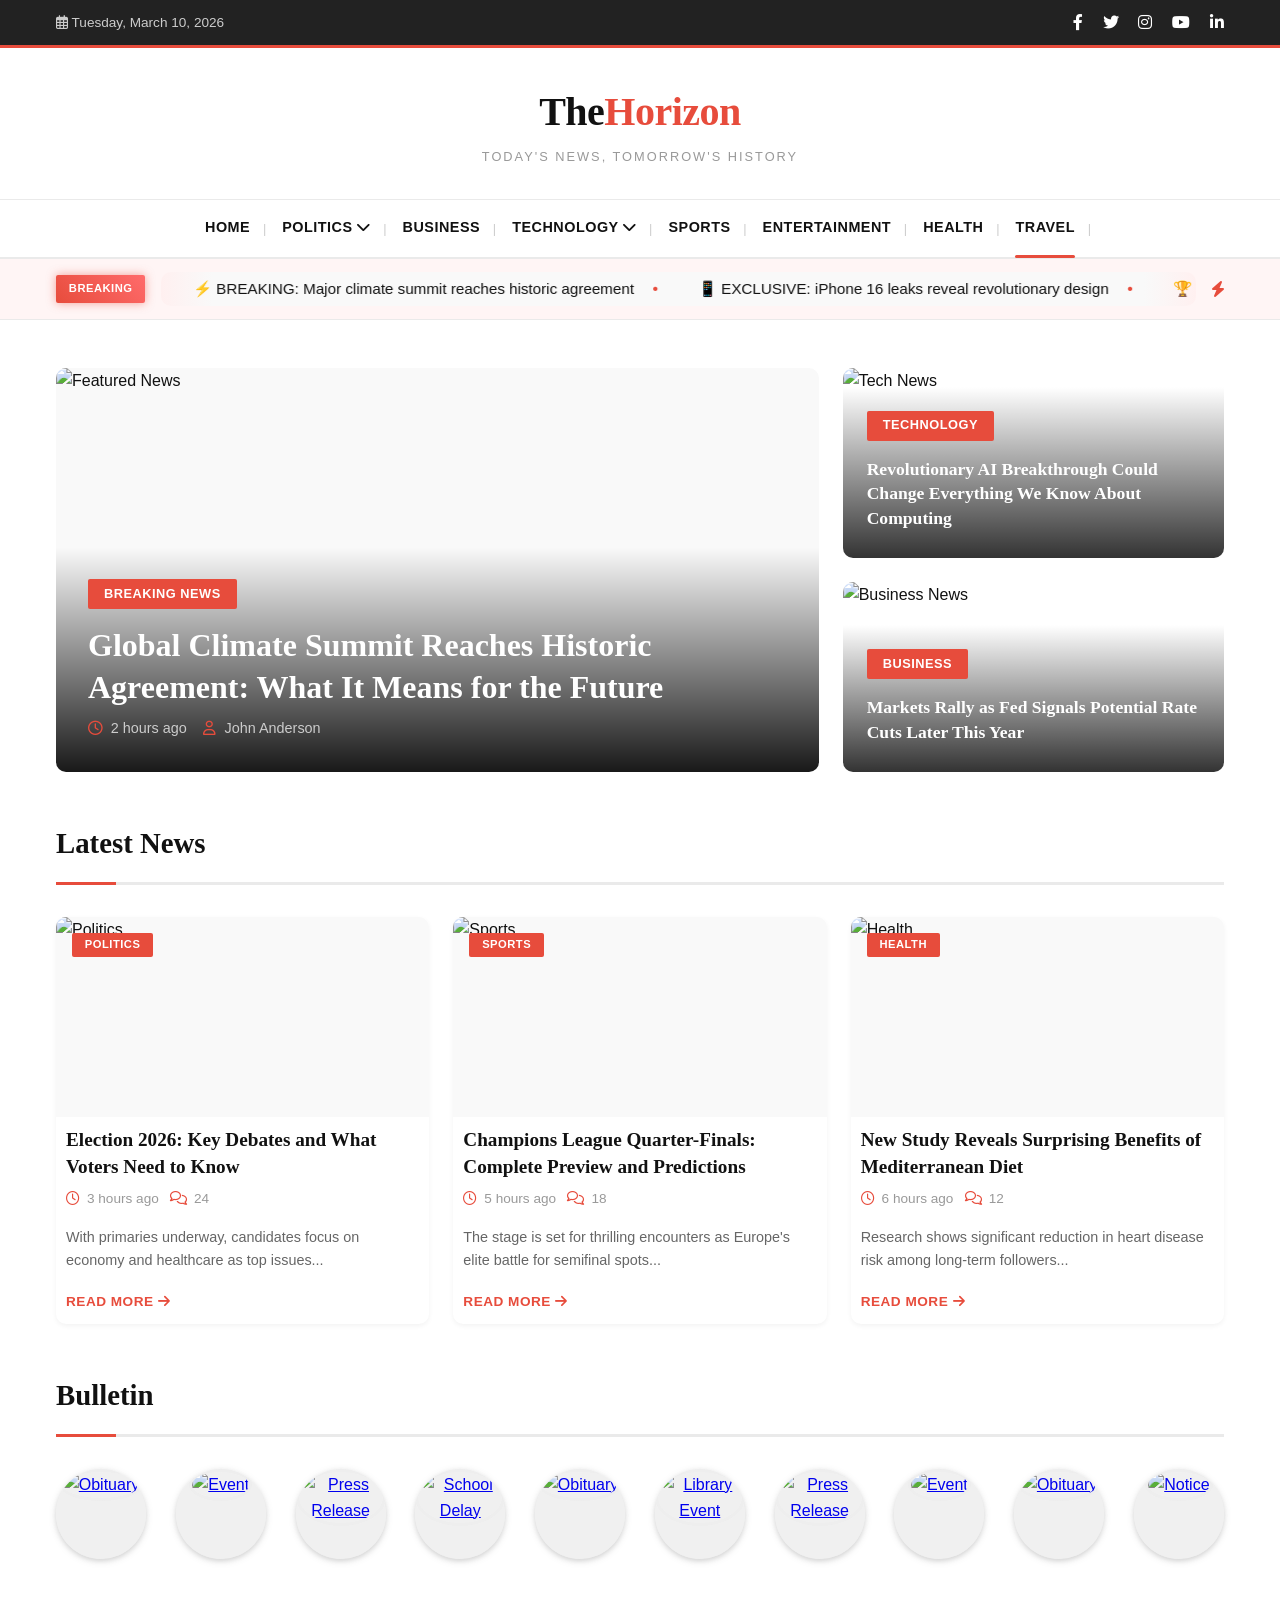
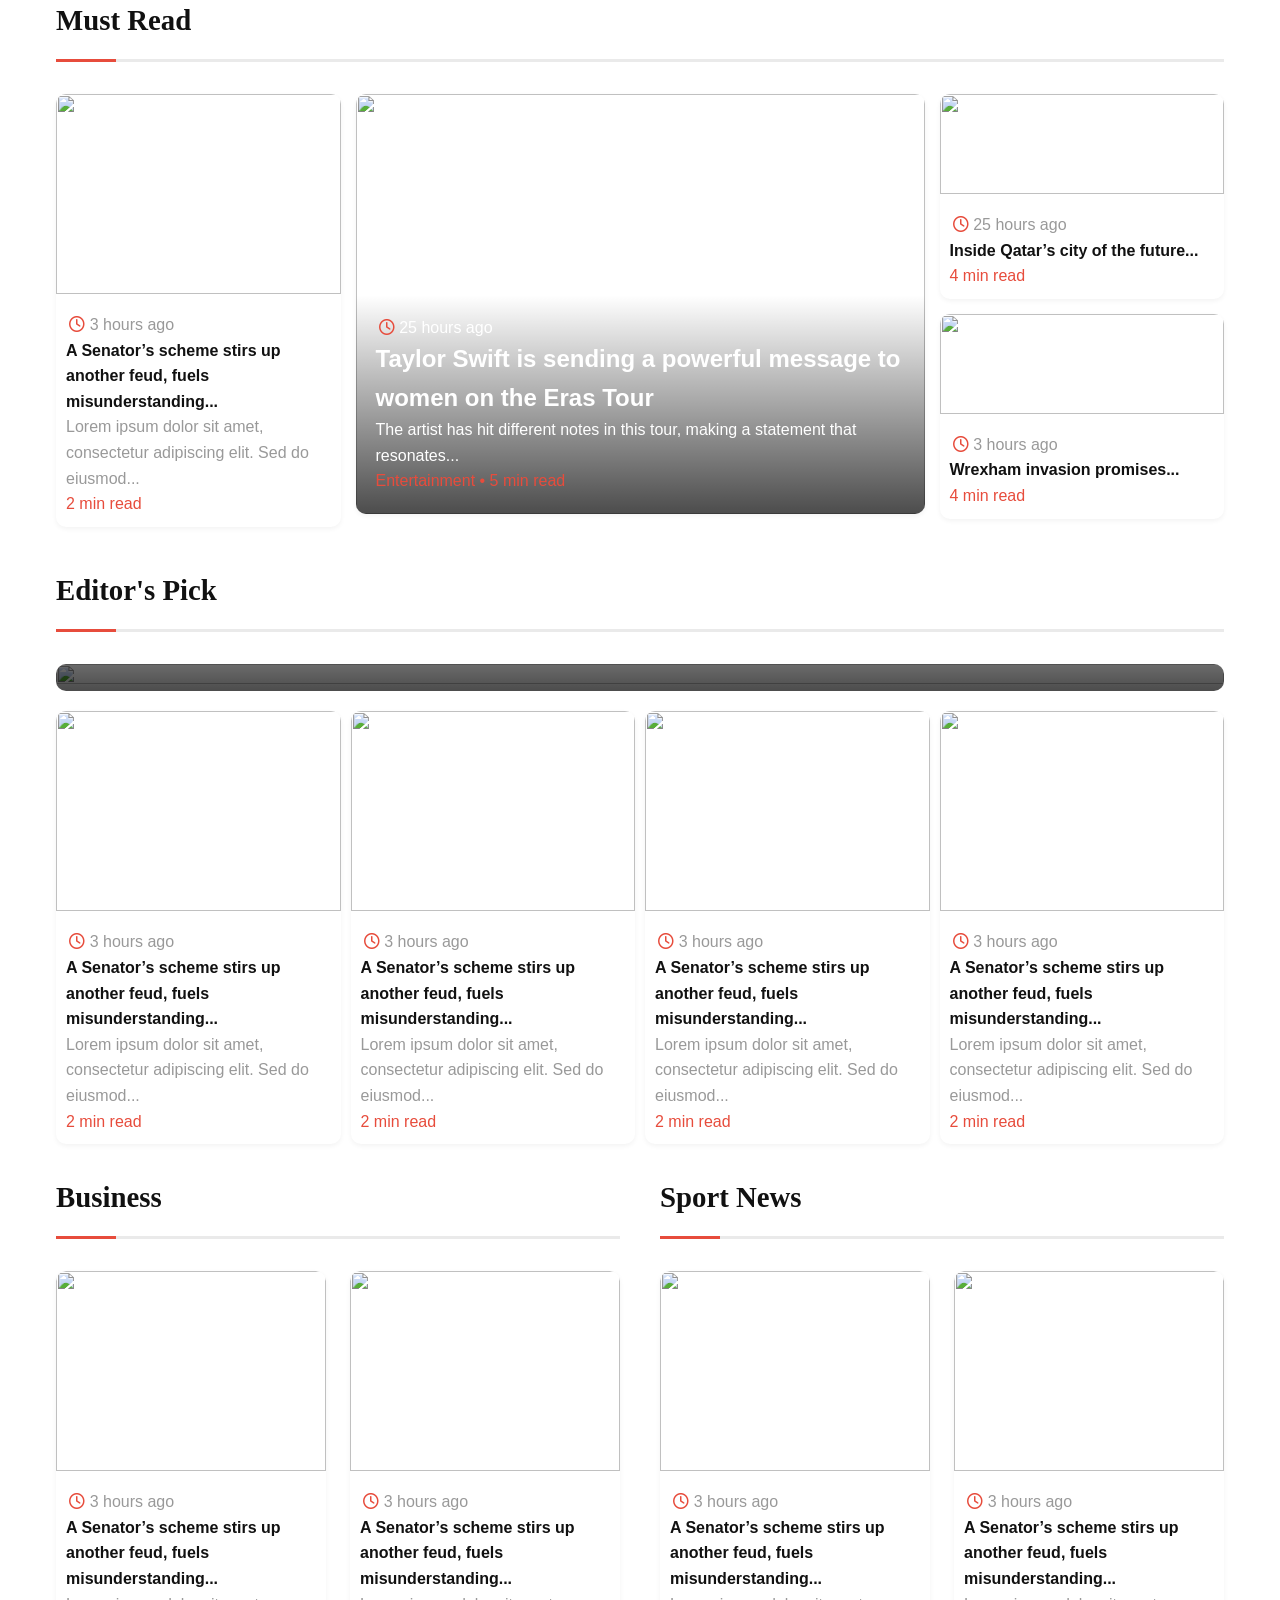
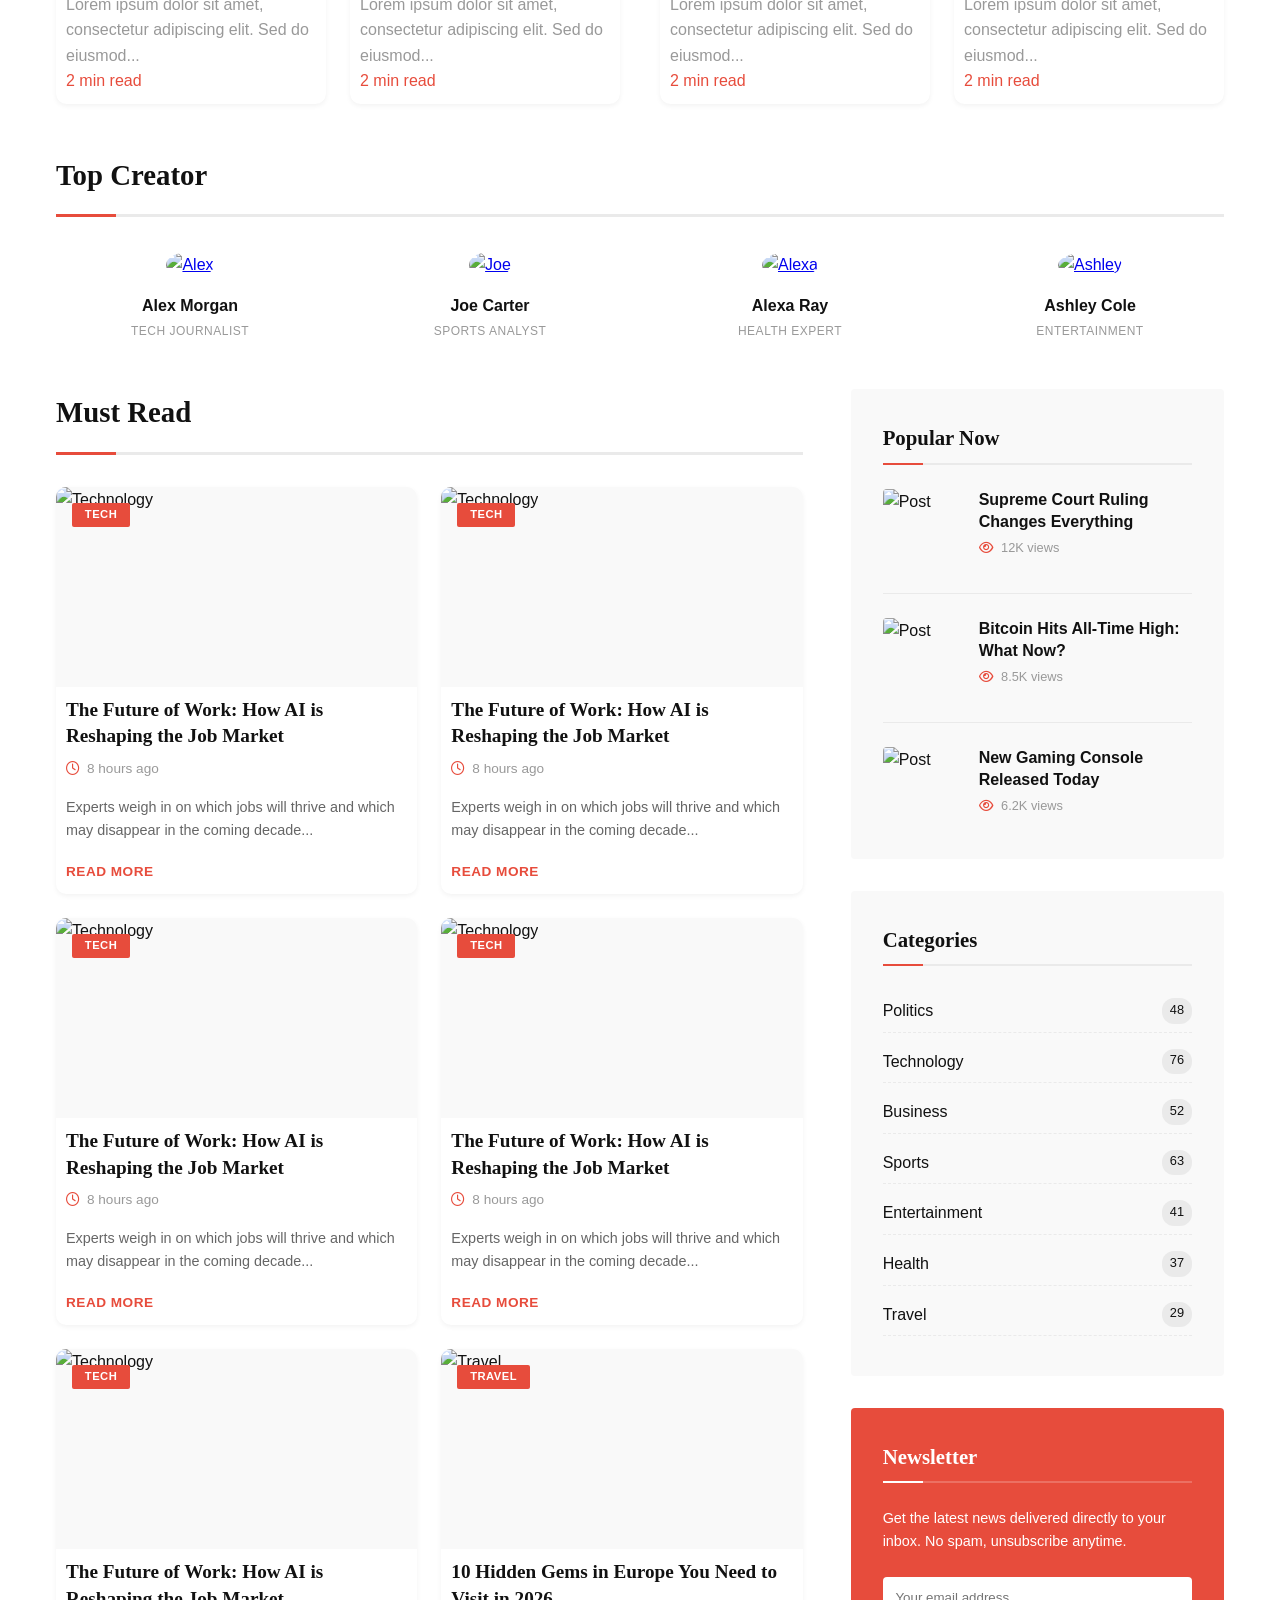
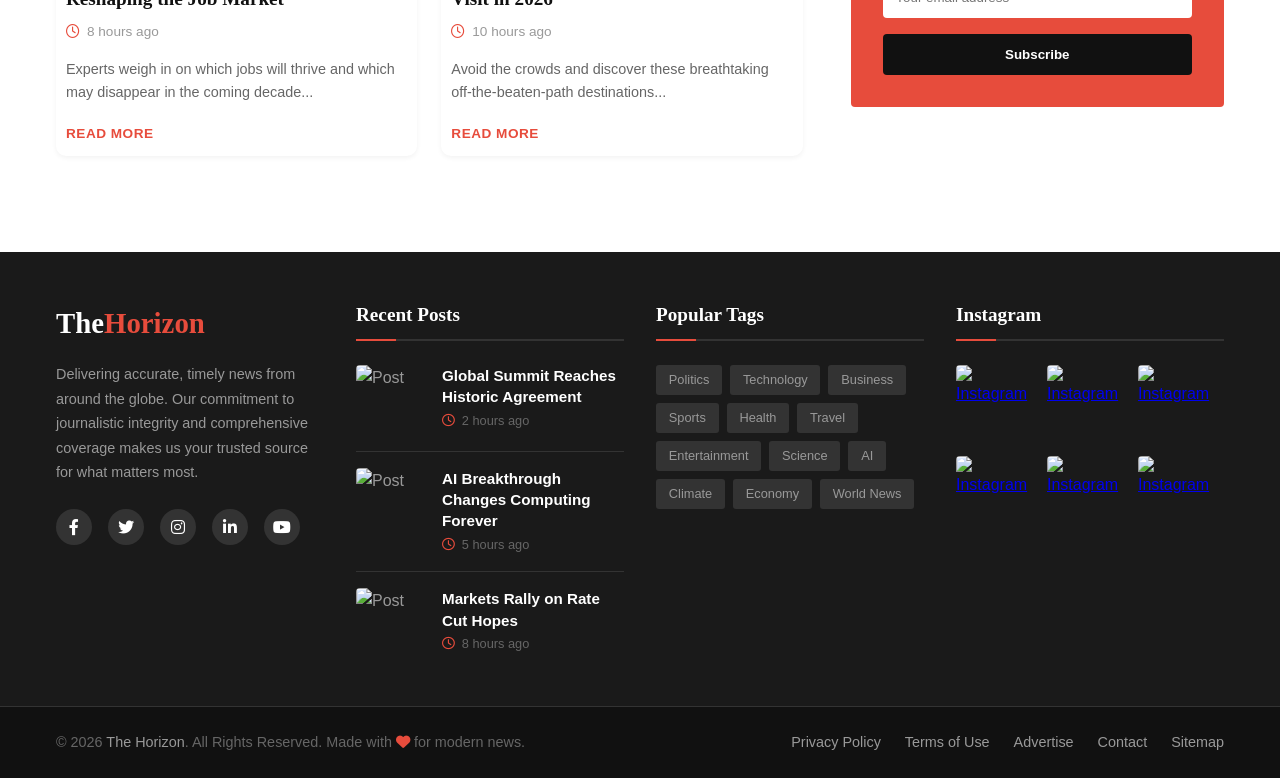
==== commit 060bed52: "this is new" ====
--- a/index.html
+++ b/index.html
@@ -444,6 +444,10 @@
                   <a class="card-title-small">
                     Inside Qatar’s city of the future... </a
                   ><br />
+                  <p class="card-excerpt-small visible">
+                    Lorem ipsum dolor sit amet, consectetur adipiscing elit. Sed
+                    do eiusmod...
+                  </p>
                   <span class="read-time">4 min read</span>
                 </div>
               </div>
@@ -458,6 +462,10 @@
                   </div>
                   <a class="card-title-small">Wrexham invasion promises...</a
                   ><br />
+                  <p class="card-excerpt-small visible">
+                    Lorem ipsum dolor sit amet, consectetur adipiscing elit. Sed
+                    do eiusmod...
+                  </p>
                   <span class="read-time">4 min read</span>
                 </div>
               </div>
--- a/news.css
+++ b/news.css
@@ -946,8 +946,12 @@
   gap: 15px;
 }
 
+.visible {
+  display: none;
+}
+
 /* Responsiveness */
-@media (max-width: 900px) {
+@media (max-width: 640px) {
   .grid {
     grid-template-columns: 1fr;
   }
@@ -957,7 +961,11 @@
   }
 
   .small {
-    height: 180px;
+    height: fit-content;
+  }
+
+  .visible {
+    display: block;
   }
 }
 
@@ -977,6 +985,7 @@
 
 .editor-main img {
   width: 100%;
+  height: 100%;
   border-radius: 10px;
   transition: transform 0.5s ease;
 }
@@ -1023,6 +1032,18 @@
   transform: scale(1.05);
 }
 
+/* Responsiveness */
+@media (max-width: 640px) {
+  .editor-main {
+    height: 300px;
+  }
+
+  .editor-grid {
+    display: flex;
+    flex-direction: column;
+  }
+}
+
 /* BUSINESS + SPORTS */
 .double-section {
   display: grid;
@@ -1038,6 +1059,12 @@
 /* Responsiveness */
 @media (max-width: 640px) {
   .double-section {
+    display: flex;
+    flex-direction: column;
+  }
+
+  .sports,
+  .business {
     display: flex;
     flex-direction: column;
   }
@@ -1121,6 +1148,18 @@
   grid-template-columns: 2fr 1fr;
   gap: var(--spacing-xl);
   margin: var(--spacing-xl) 0;
+}
+
+/* Reponsiveness */
+@media (max-width: 640px) {
+  .content-area {
+    gap: var(--spacing-xs);
+  }
+
+  .main-content .article-grid {
+    display: flex;
+    flex-direction: column;
+  }
 }
 
 /* Sidebar Widgets */
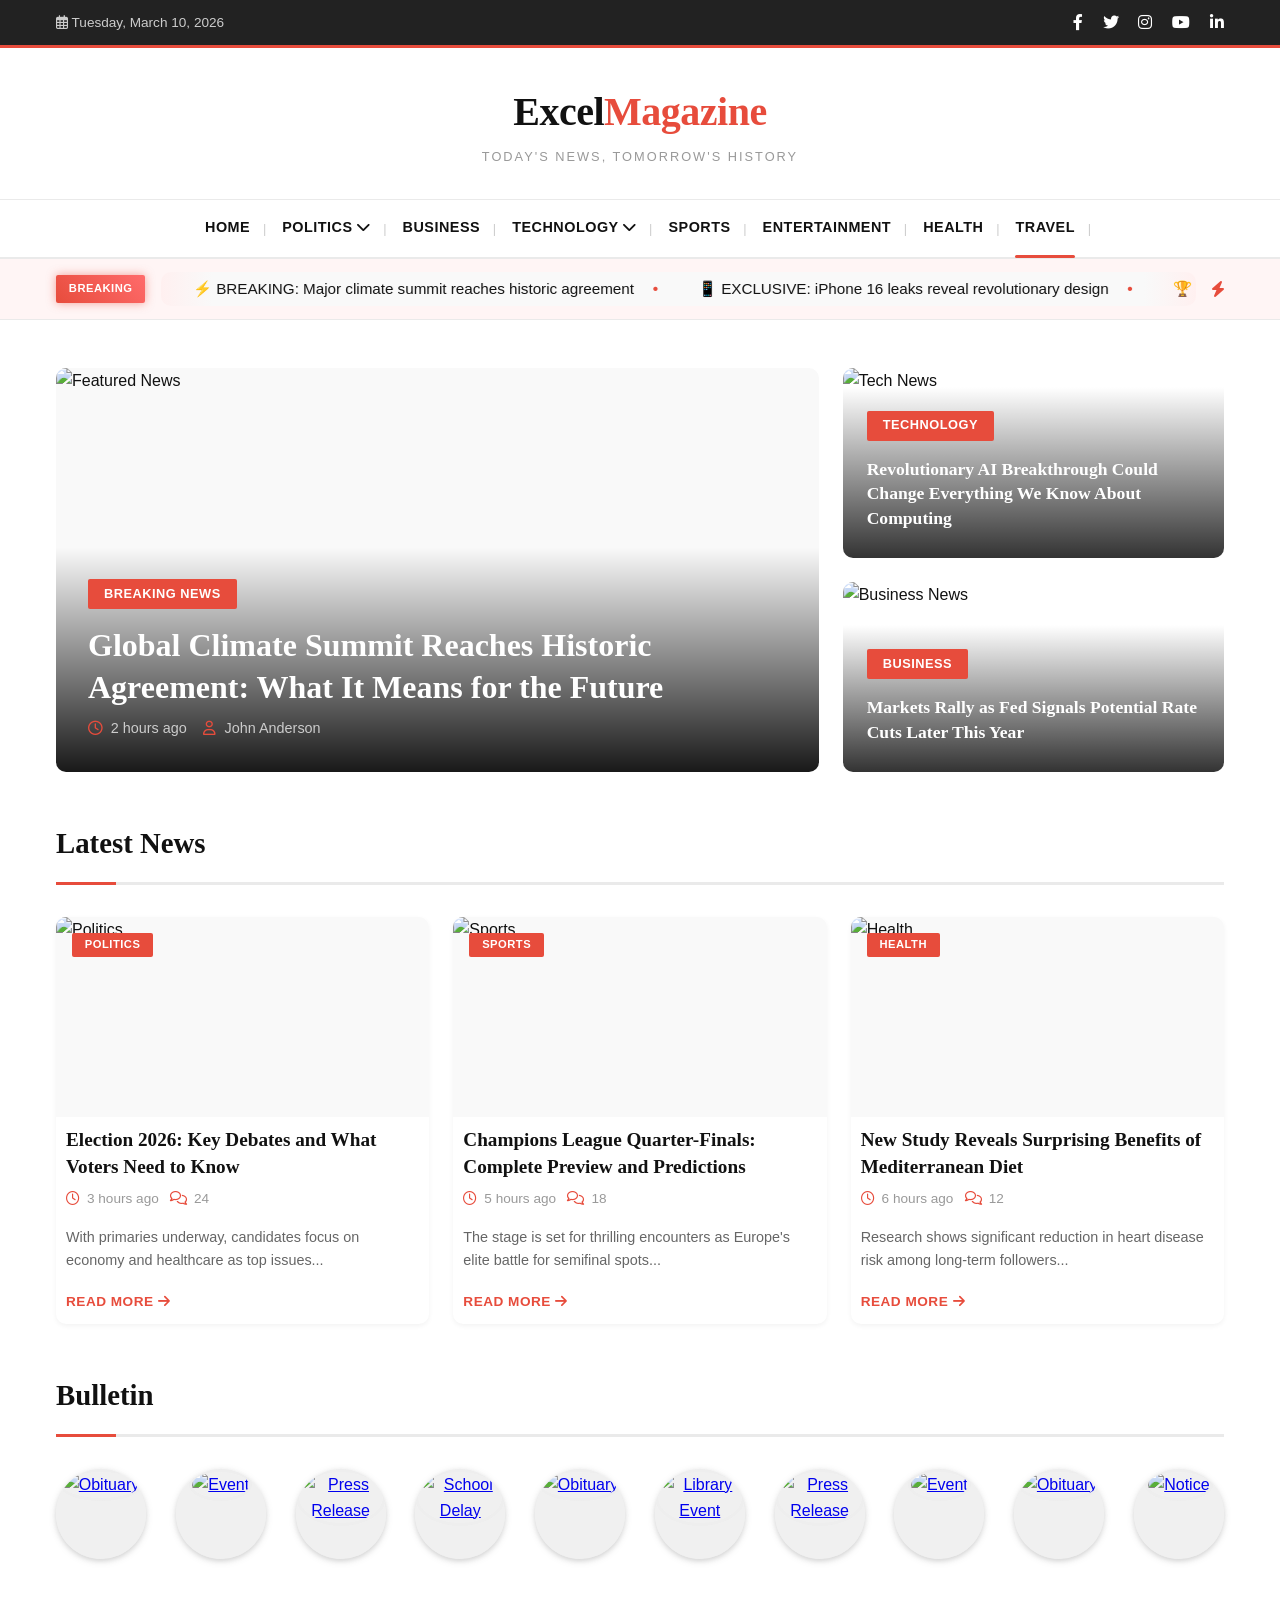
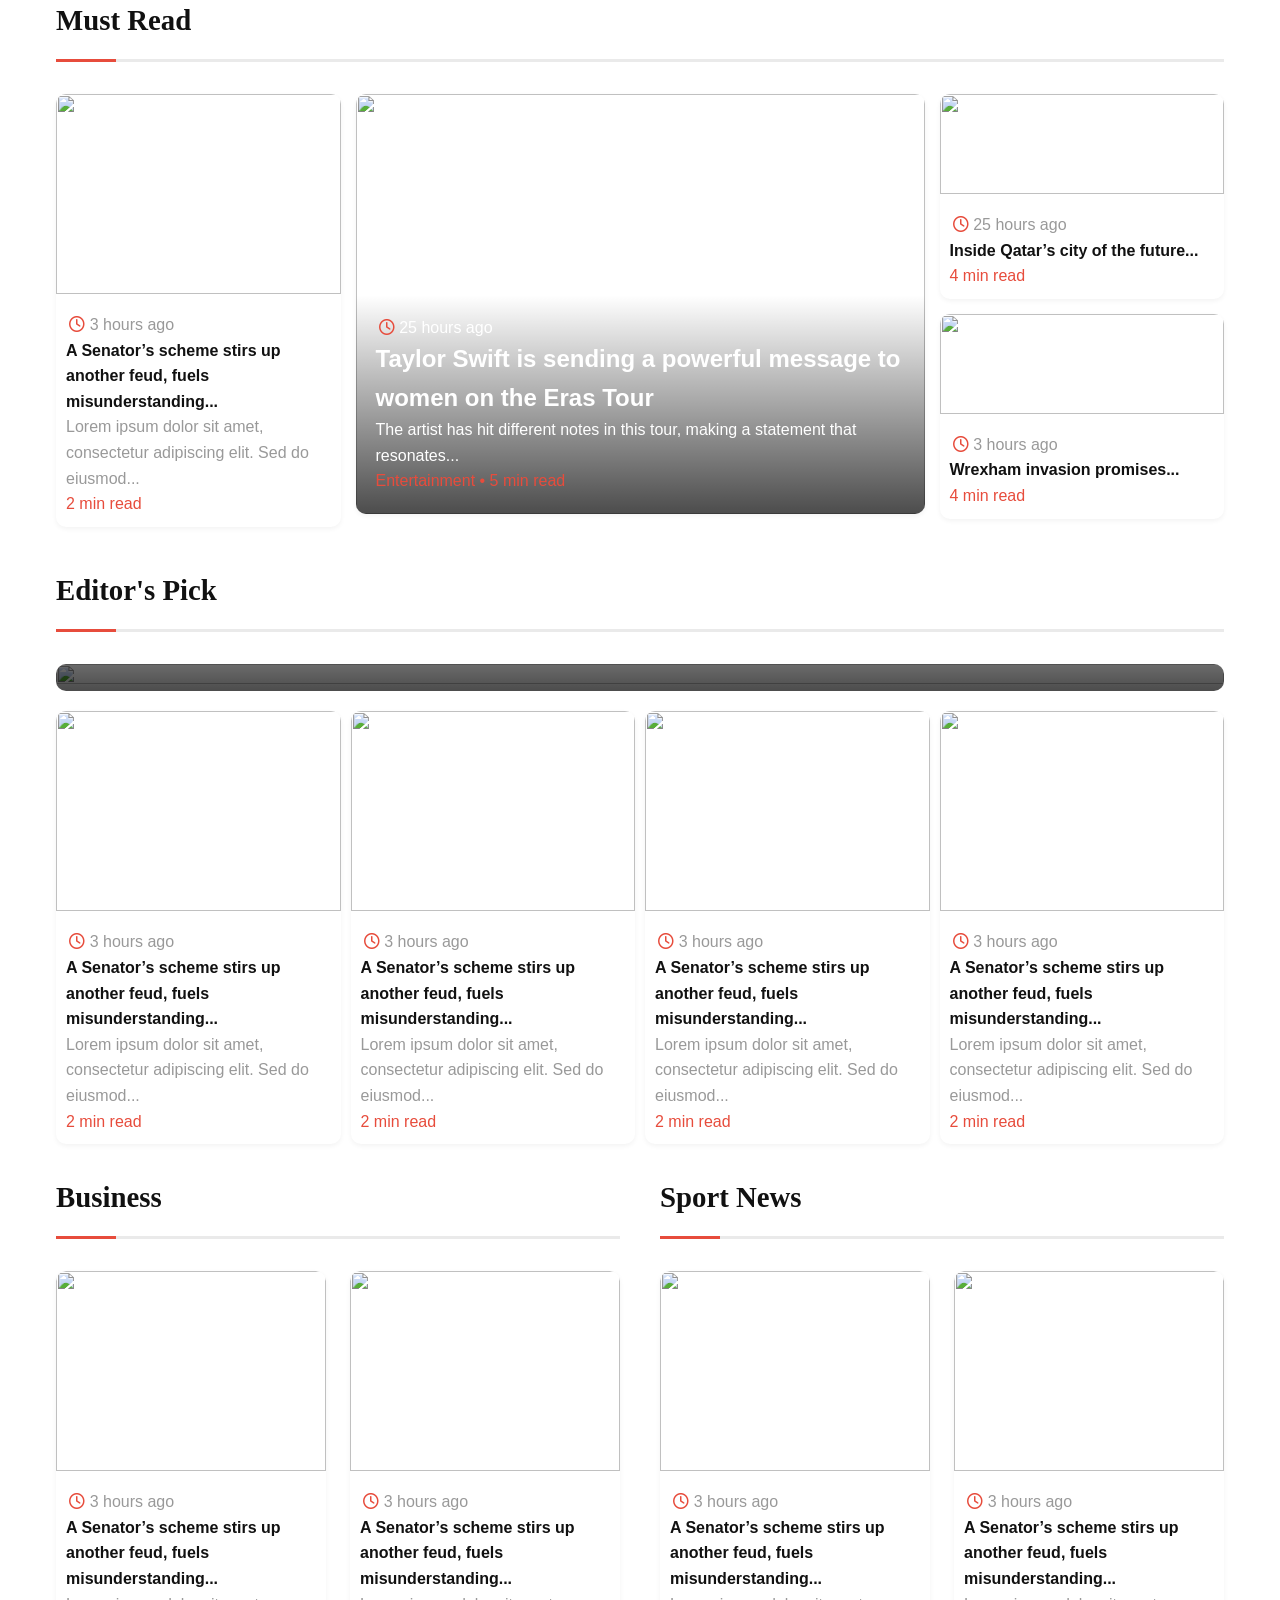
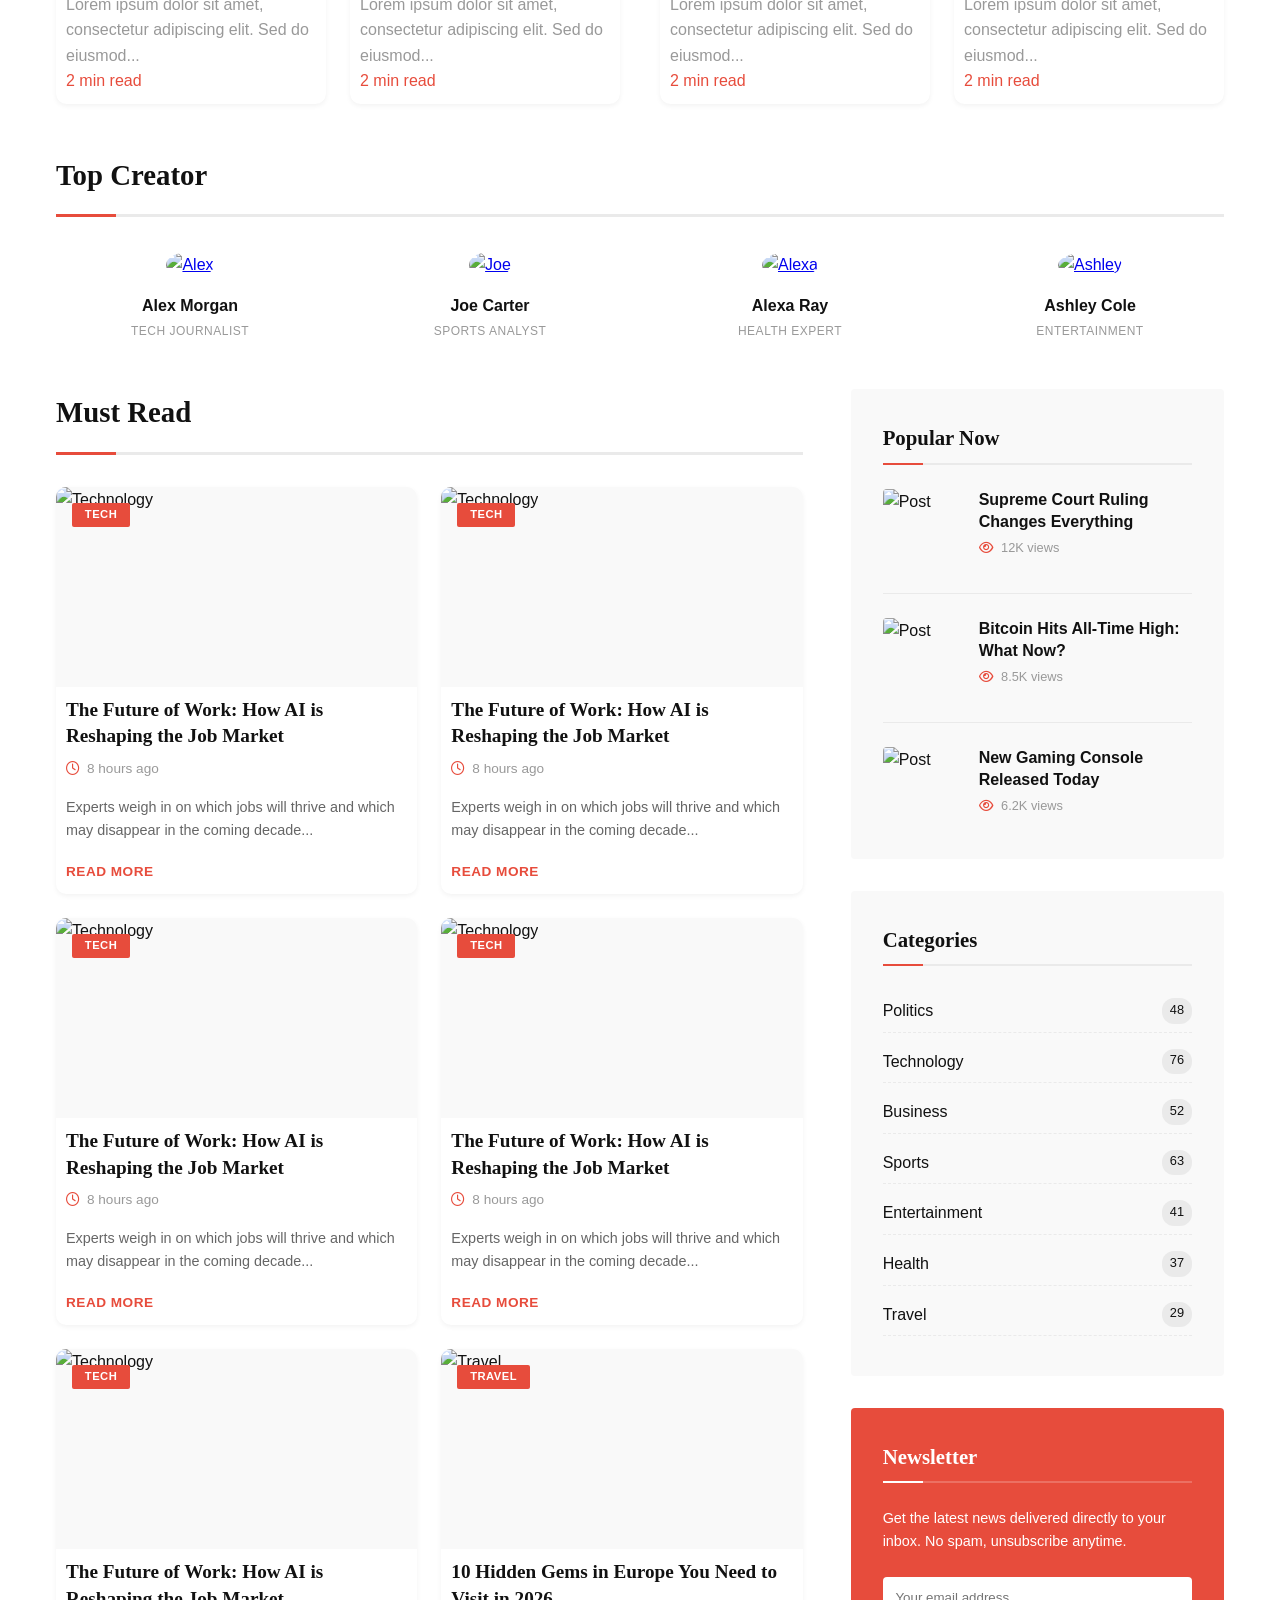
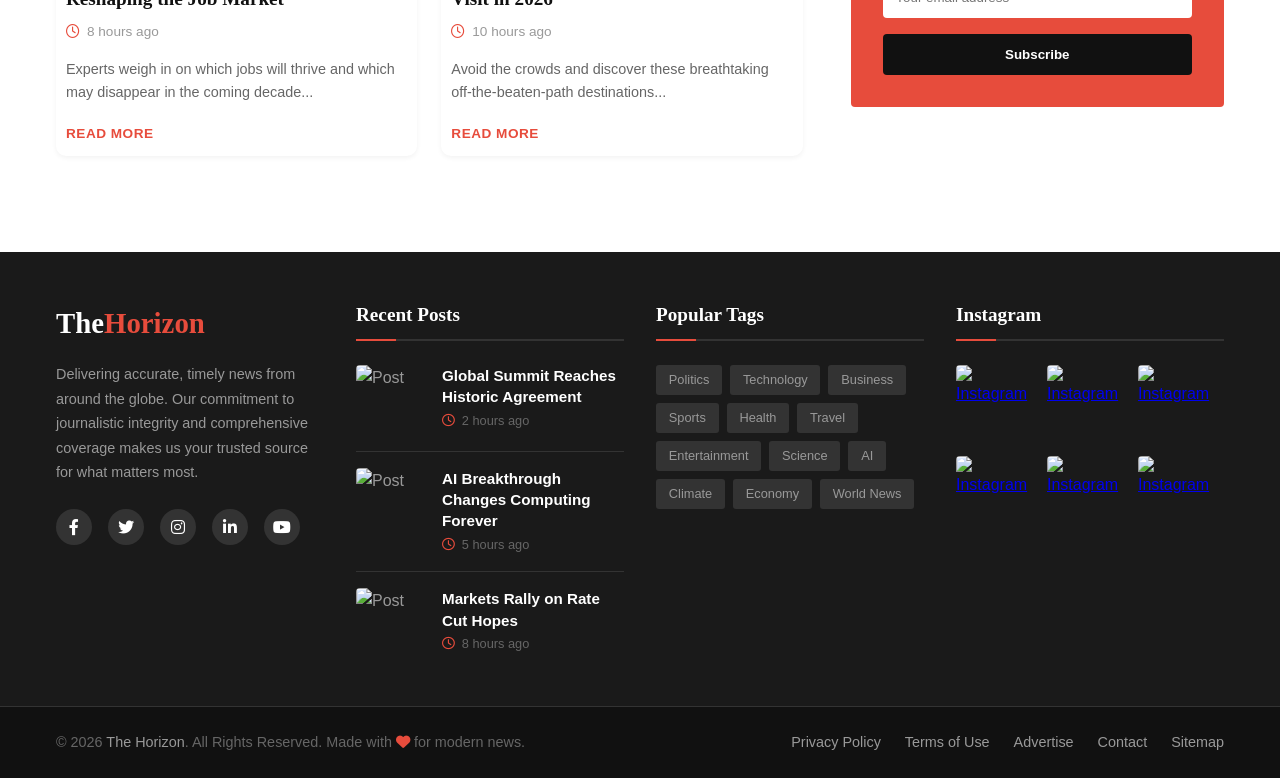
==== commit f4e1daa0: "new" ====
--- a/index.html
+++ b/index.html
@@ -32,7 +32,7 @@
     <header class="header-main">
       <div class="container">
         <div class="logo-area">
-          <a href="./index.html" class="logo">The<span>Horizon</span></a>
+          <a href="./index.html" class="logo">Excel<span>Magazine</span></a>
           <div class="logo-tagline">Today's News, Tomorrow's History</div>
         </div>
       </div>
--- a/news.css
+++ b/news.css
@@ -967,6 +967,14 @@
   .visible {
     display: block;
   }
+
+  .right-column .card.small.unfeature > img {
+    height: 200px;
+  }
+
+  .featured-desc {
+    display: none;
+  }
 }
 
 /* EDITOR PICKS */
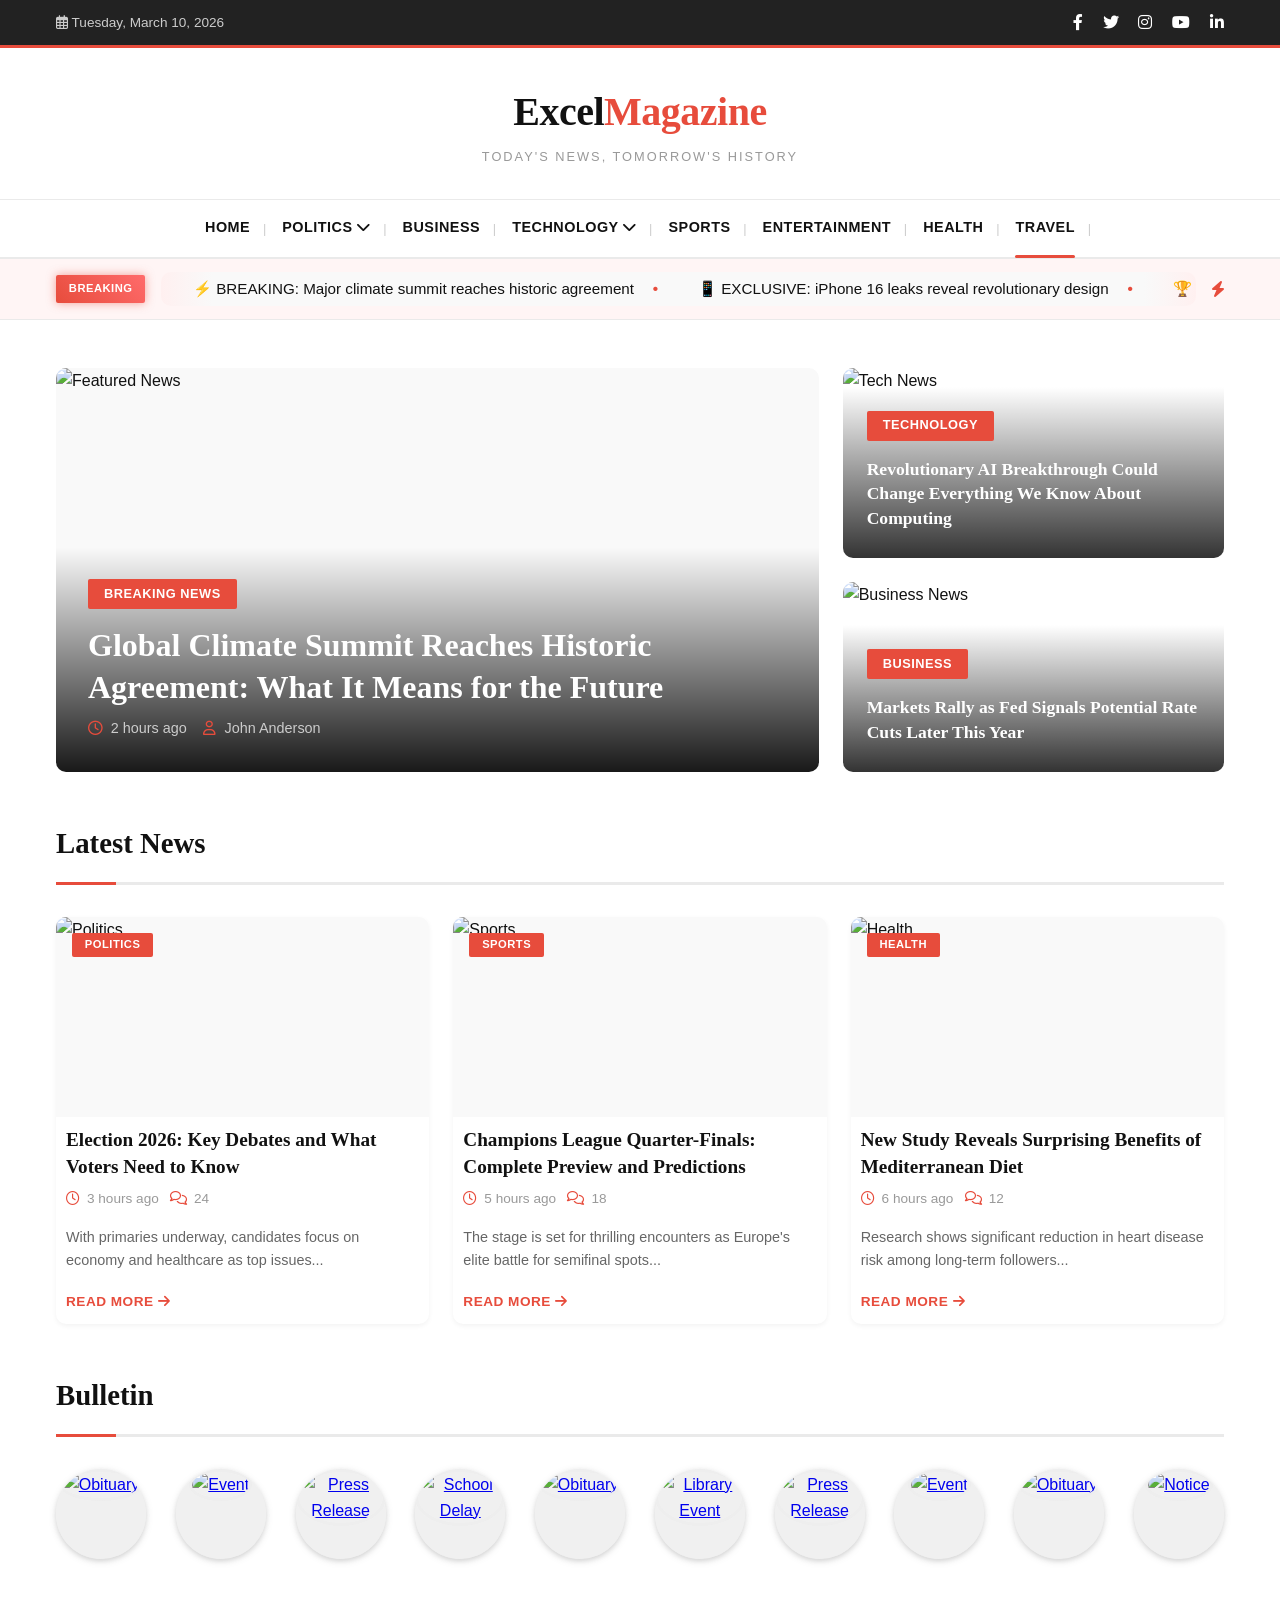
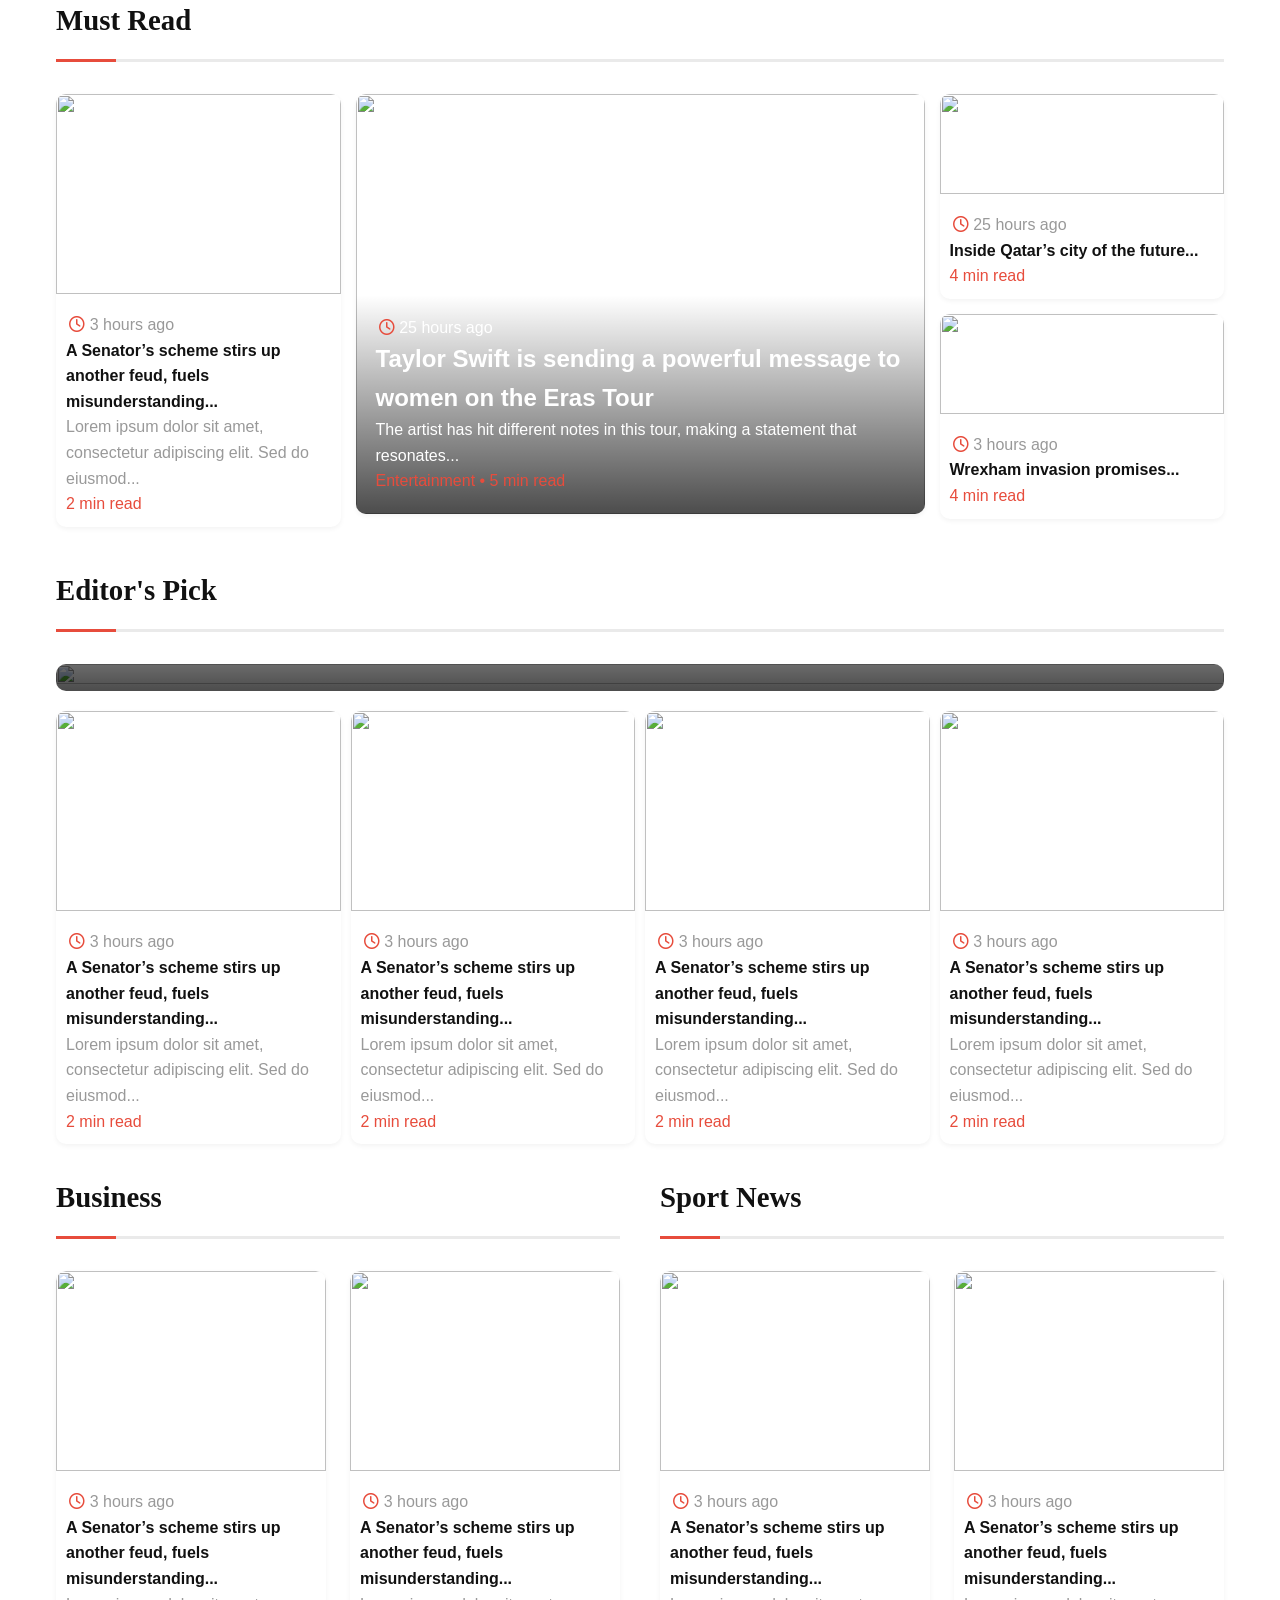
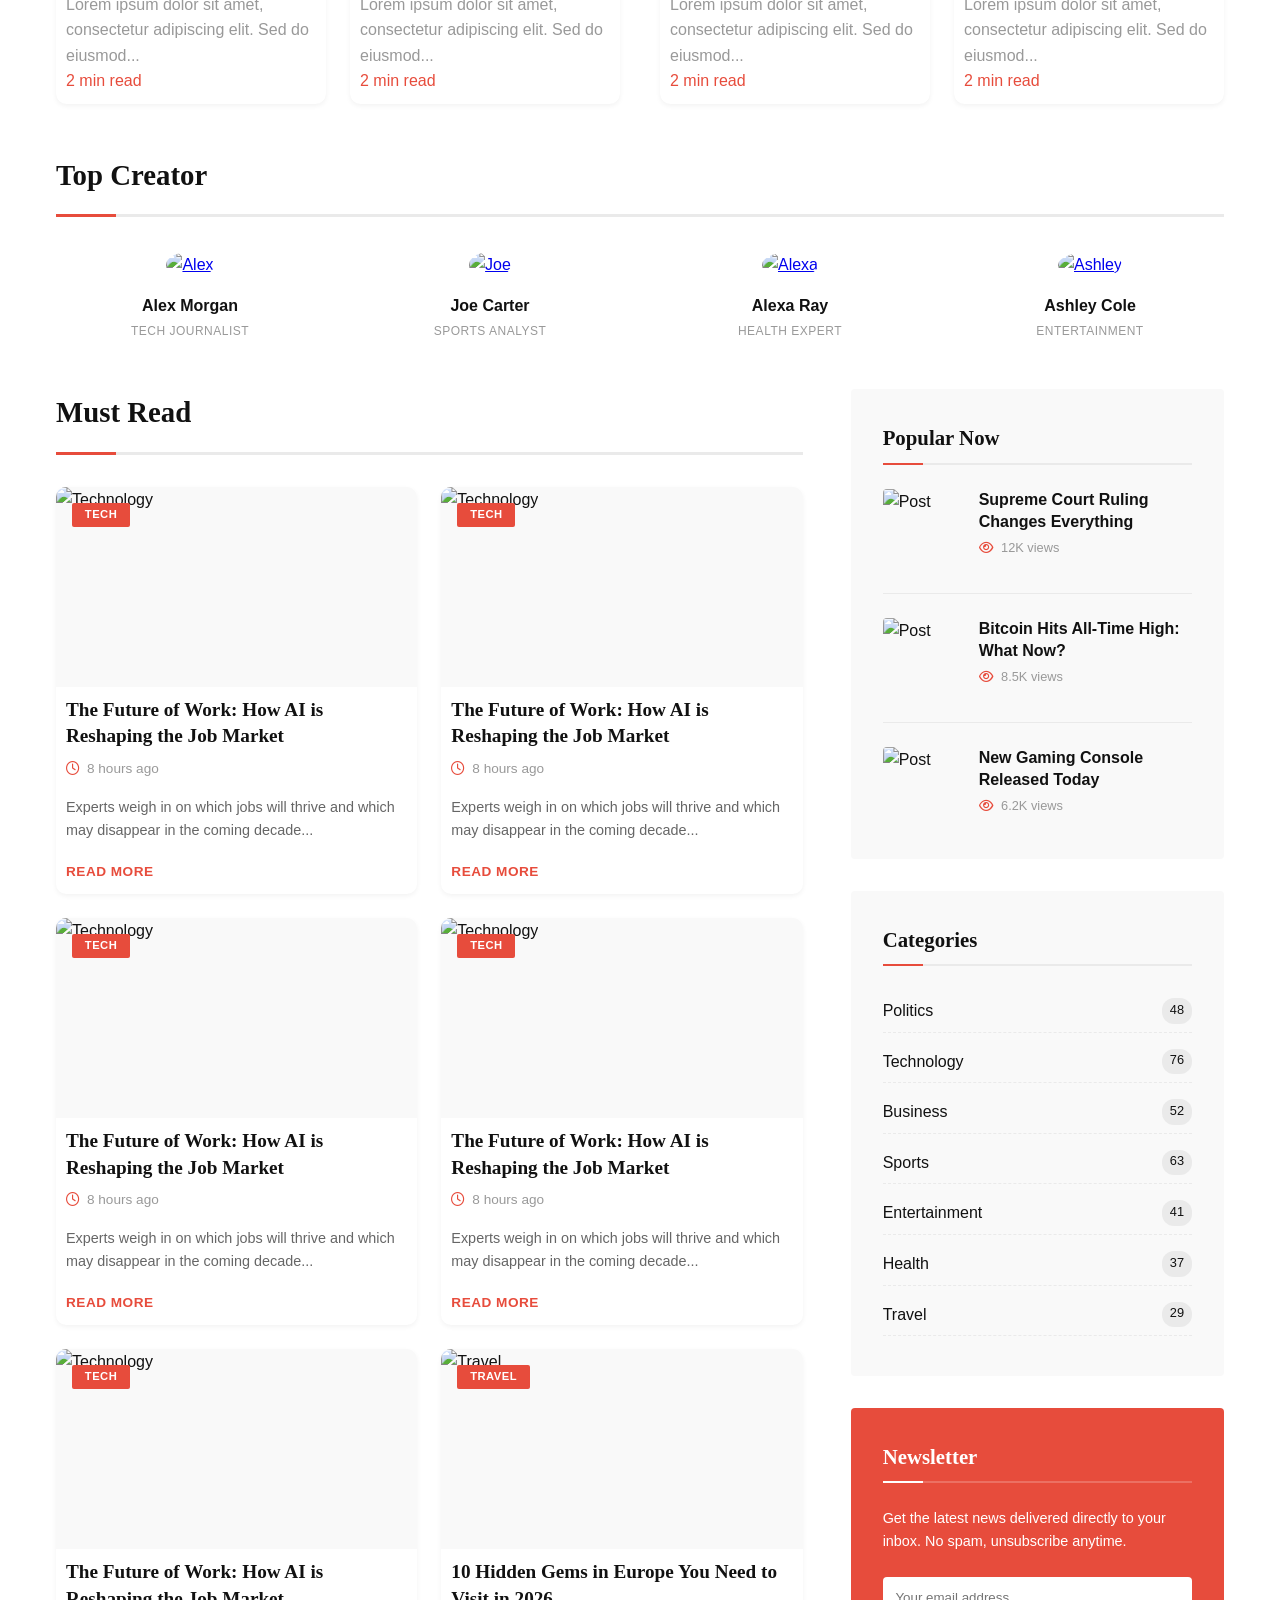
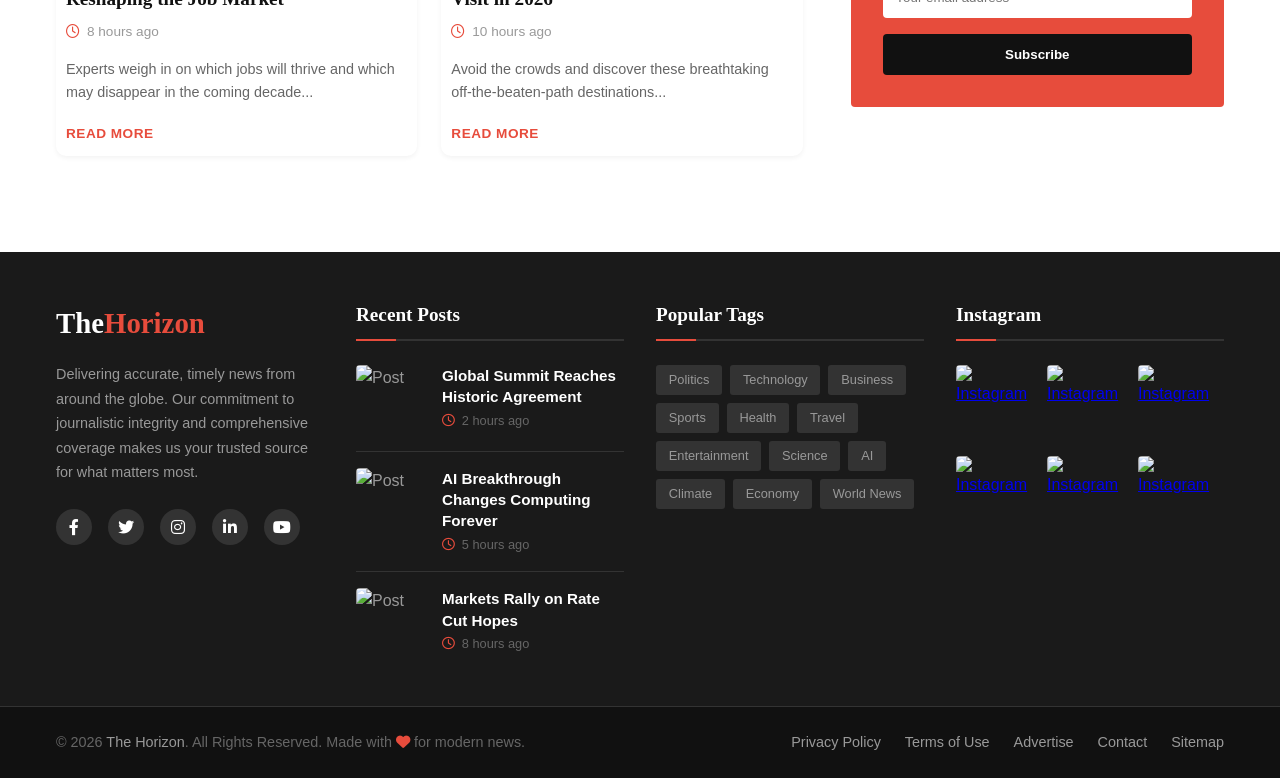
==== commit 010e174c: "new" ====
--- a/index.html
+++ b/index.html
@@ -41,7 +41,7 @@
     <!-- MAIN NAVIGATION -->
     <nav class="main-nav">
       <div class="container">
-        <button class="menu-toggle"><i class="fas fa-bars"></i> Menu</button>
+        <button class="menu-toggle"><i class="fas fa-bars"></i></button>
         <ul class="nav-menu">
           <li class="nav-item">
             <a href="./index.html" class="nav-link">Home</a>
--- a/news.css
+++ b/news.css
@@ -248,7 +248,9 @@
   border: none;
   font-size: 1.5rem;
   cursor: pointer;
-  color: var(--text-dark);
+  color: var(--bg-white);
+  position: absolute;
+  top: -190px;
 }
 
 /* Responsiveness */
